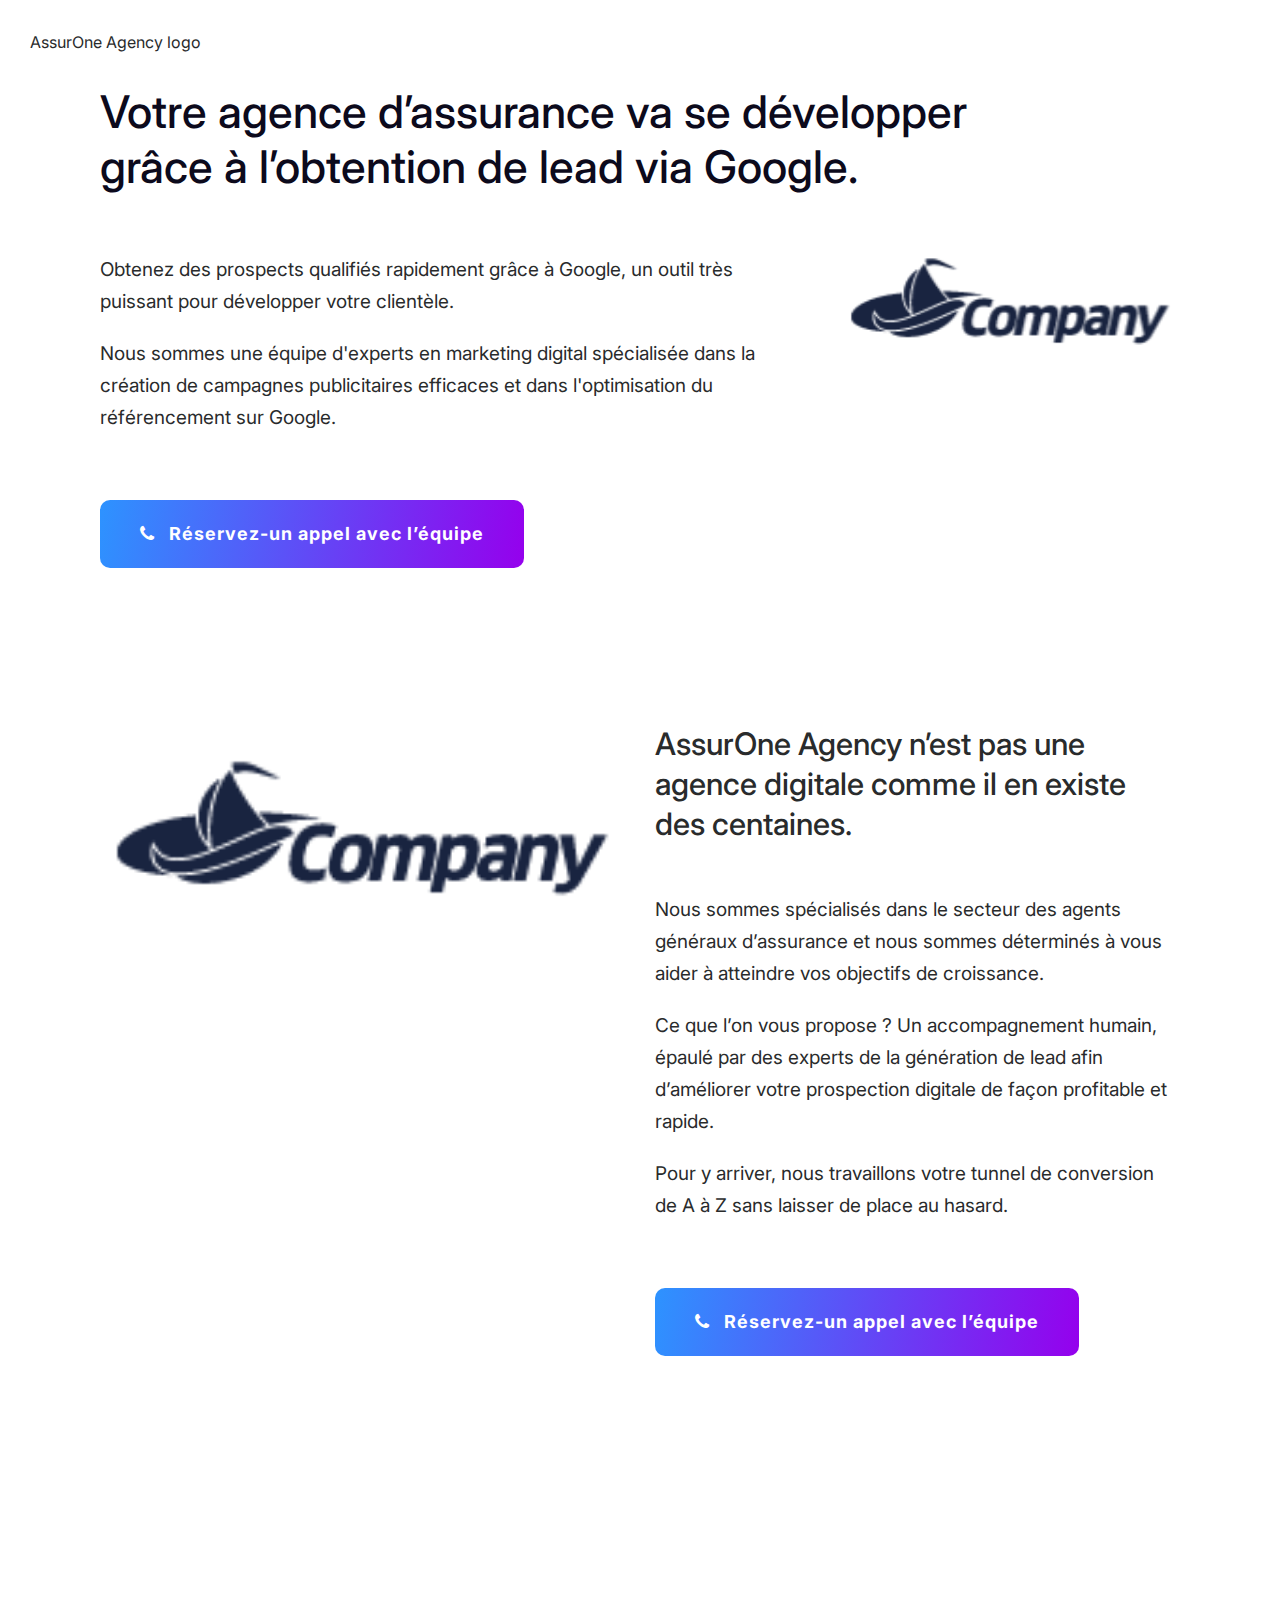
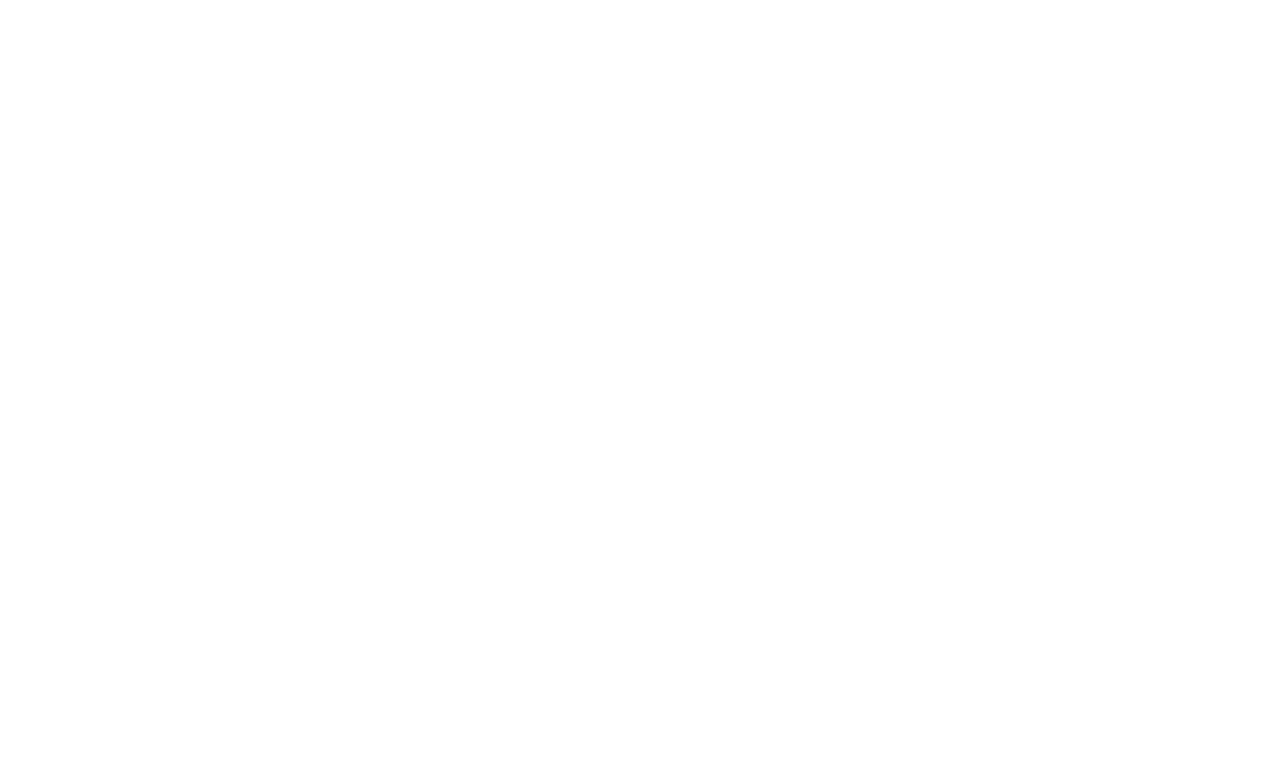
==== index.html @ 32d753d1 "first commit" ====
<!DOCTYPE html>
<html lang="zh-TW">
<head>
    <meta charset="UTF-8">
    <meta name="viewport" content="width=device-width, initial-scale=1, shrink-to-fit=no">
    <title>Bootstrap Template Atlas</title>
    <meta name="description" content="Free bootstrap template Atlas">
    <link rel="icon" href="img/favicon.png" sizes="32x32" type="image/png">
    <!-- custom.css -->
    <link rel="stylesheet" href="css/custom.css">
    <!-- bootstrap.min.css -->
    <link rel="stylesheet" href="css/bootstrap.min.css">
	<!-- font-awesome -->
    <link rel="stylesheet" href="font-awesome-4.7.0/css/font-awesome.min.css">
    
    <!-- AOS -->
    <link rel="stylesheet" href="css/aos.css">
    <link rel="preconnect" href="https://fonts.googleapis.com">
    <link rel="preconnect" href="https://fonts.gstatic.com" crossorigin>
    <link rel="preconnect" href="https://fonts.googleapis.com">
<link rel="preconnect" href="https://fonts.gstatic.com" crossorigin>
<link href="https://fonts.googleapis.com/css2?family=Inter:wght@100;200;300;400;500;600;700;800;900&family=Roboto:ital,wght@0,100;0,300;0,400;0,500;0,700;0,900;1,100;1,300;1,400;1,500;1,700;1,900&display=swap" rel="stylesheet">
    <link href="https://fonts.googleapis.com/css2?family=Roboto:ital,wght@0,100;0,300;0,400;0,500;0,700;0,900;1,100;1,300;1,400;1,500;1,700;1,900&display=swap" rel="stylesheet">
</head>

<body>
    <header>
        AssurOne Agency logo
    </header>
    <section class="container">
        <div class="row">
            <div class="col-12 col-lg-6 d-lg-none" data-aos="flip-left">
                <img class="logo" src="img/client-1.png" alt="logo">
            </div>
            <div class="row">
                <h2 class="col-12 col-lg-10" data-aos="fade-right">
                    Votre agence d’assurance va se développer grâce à l’obtention de lead via Google.
                </h2>
                <div class="col-12 col-lg-8" data-aos="fade-right">
                    <p>
                        Obtenez des prospects qualifiés rapidement grâce à Google, un outil très puissant pour développer votre clientèle.<br>
                    </p>
                    <p>
                        Nous sommes une équipe d'experts en marketing digital spécialisée dans la création de campagnes publicitaires efficaces et dans l'optimisation du référencement sur Google. 
                    </p>
                    <a href="#planning"><i class="fa fa-phone" aria-hidden="true"></i>  Réservez-un appel avec l’équipe</a>
                </div>
                <div class="col-12 col-lg-4 d-none d-lg-block" data-aos="flip-left">
                    <img class="logo" src="img/client-1.png" alt="logo">
                </div>
            </div>
        </div>
    </section>
    <section class="container" id="part-2">
        <div class="row">
            <div class="col-12 col-lg-6" data-aos="flip-right">
                <img class="logo" src="img/client-1.png" alt="logo">
            </div>
            <div class="col-12 col-lg-6" data-aos="fade-left">
                <h4>
                    AssurOne Agency n’est pas une agence digitale comme il en existe des centaines.
                </h4>
                <p>
                    Nous sommes spécialisés dans le secteur des agents généraux d’assurance et nous sommes déterminés à vous aider à atteindre vos objectifs de croissance.
                </p>
                <p>
                    Ce que l’on vous propose ? Un accompagnement humain, épaulé par des experts de la génération de lead afin d’améliorer votre prospection digitale de façon profitable et rapide. 
                </p>
                <p>
                    Pour y arriver, nous travaillons votre tunnel de conversion de A à Z sans laisser de place au hasard. 
                </p>
                <a href="#planning"><i class="fa fa-phone" aria-hidden="true"></i> Réservez-un appel avec l’équipe</a>
            </div>
        </div>
    </section>
    <section class="container" id="planning">
        <div class="row">
            <h4 data-aos="fade-right">
                Réservez un appel gratuitement aujourd'hui
            </h4>
            <div class="row">
                <div class="col-12 col-md-8 col-lg-5">
                    <iframe
                        width="100%"
                        height="600"
                        src="https://calendly.com/contact-assuroneagency/appel-decouverte?embed_domain=belugga.co&embed_type=Inline&hide_event_type_details=1&hide_gdpr_banner=1">
                    </iframe> 
                </div>
                <div class="col-12 col-md-8 col-lg-6 offset-lg-1 call-text" data-aos="fade-left">
                    <p class="call-reserve"><strong>Réservez un appel avec un membre de l'équipe</strong></p>
                    <b class="call-demo" style="color: #1993ff;">Session démo de 30 min gratuite</b>
                    <p>
                        À la fin de cet appel, vous aurez une compréhension claire des prochaines étapes que vous pouvez suivre pour que votre agence commence à générer des résultats cohérents et fiables en ligne avec les tunnels de ventes et la publicité sur Google.
                    </p>
                    <p>
                        Trouvez une demi-heure sur le calendrier pour planifier votre appel aujourd'hui, nous avons hâte d'échanger avec vous !
                    </p>
                </div>
            </div>
        </div>
    </section>
    <!-- AOS -->
    <script src="js/aos.js"></script>
    <script type="text/javascript" src="https://assets.calendly.com/assets/external/widget.js"></script>
    <script>
      AOS.init({
      });
    </script>
    <script>
    
    </script>
</body>

</html>
---- css/custom.css ----
body {
    font-family: 'Inter', 'Roboto', sans-serif!important;
}

section {
    margin-bottom: 150px;
}

.row {
    margin-right: 0!important;
    margin-left: 0!important;
}

.container h4 {
    line-height: 40px;
    font-weight: 500;
    letter-spacing: 0px;
    font-size: 31px;
    margin-bottom: 50px;
}

.container h2 {
    font-size: 45px;
    line-height: 55px;
    font-weight: 500;
    letter-spacing: 0px;
    color: #0c0a1c;
    margin-bottom: 40px;
}

.container p {
    font-size: 21px;
    line-height: 32px;
}
.container a i {
    margin-right: 0.5em;
}
.container a {
    margin-top: 50px;
    border-style: none;
    background-image: linear-gradient(100deg,#2D93FF 0%,#9500ED 100%);
    display: inline-block;
    position: relative;
    font-size: 18px;
    line-height: 18px;
    font-weight: 400;
    letter-spacing: 1px;
    padding: 25px 40px;
    border-width: 2px;
    border-radius: 10px;
    color: white;
    font-weight: 700;
    overflow: hidden;
    text-decoration: none!important;
    cursor: pointer;
    transition: color .1s ease-in-out,background-color .1s ease-in-out,border-color .1s ease-in-out;
}

img {
    width: 100%;
    height: auto;
}

header {
    padding: 30px;
}

iframe {
    border: none;
}

.call-text {
    margin-top: 60px;
}

.call-reserve {
    margin: 0;
    padding: 0;
    border: 0;
    font-size: 100%;
    font: inherit;
    vertical-align: baseline;
    font-size: 19px;
    margin-bottom: 5px;
}

p:not(.call-reserve) {
    font-size: 19px;
}

p:not(.call-reserve) {
    margin-top: 20px;
}

.call-demo {
    font-size: 22px;
}
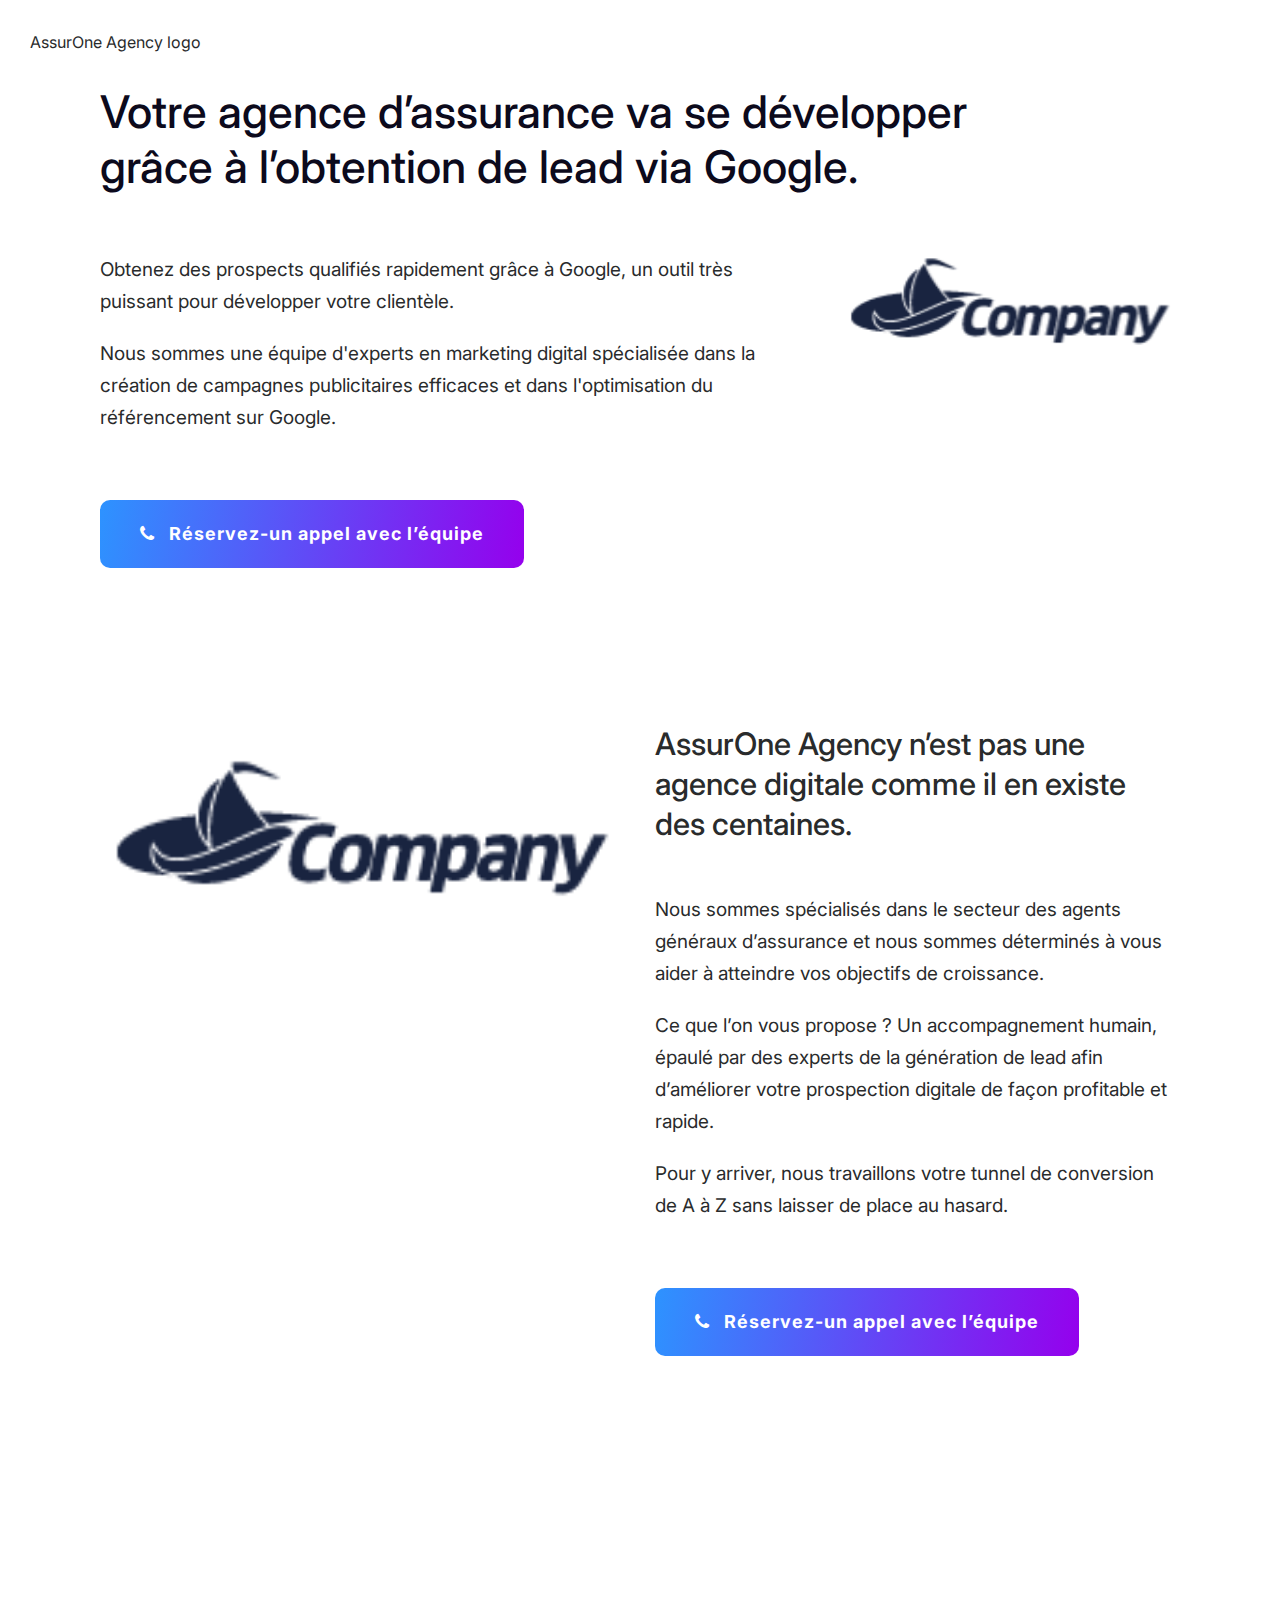
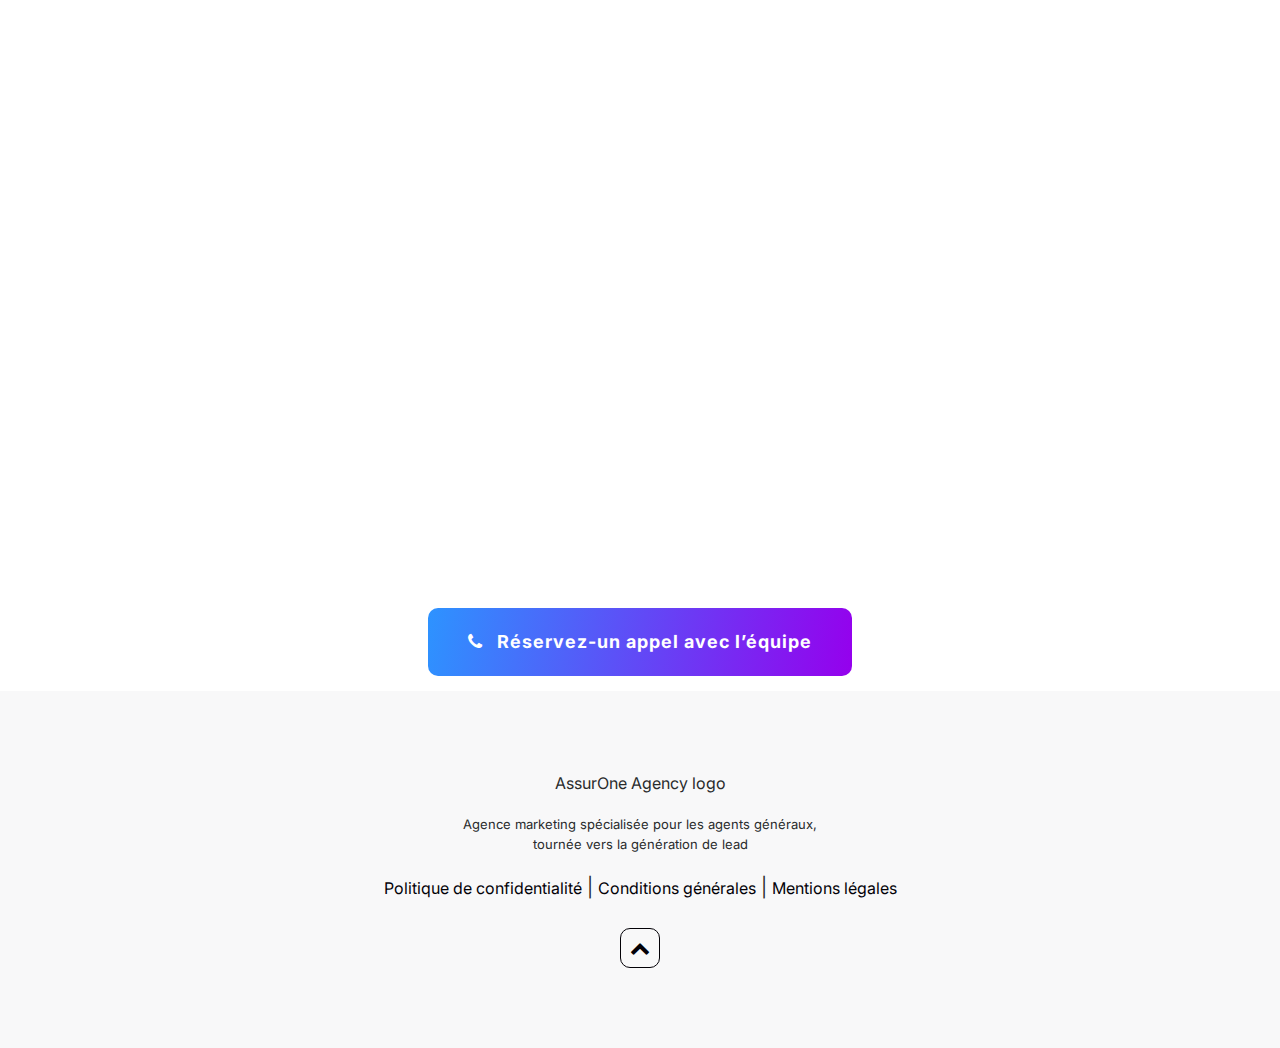
==== commit cb34d177: "depalcement bouton" ====
--- a/index.html
+++ b/index.html
@@ -24,7 +24,7 @@
 </head>
 
 <body>
-    <header>
+    <header id="header">
         AssurOne Agency logo
     </header>
     <section class="container">
@@ -43,7 +43,7 @@
                     <p>
                         Nous sommes une équipe d'experts en marketing digital spécialisée dans la création de campagnes publicitaires efficaces et dans l'optimisation du référencement sur Google. 
                     </p>
-                    <a href="#planning"><i class="fa fa-phone" aria-hidden="true"></i>  Réservez-un appel avec l’équipe</a>
+                    <a href="#planning" class="btn-planning"><i class="fa fa-phone" aria-hidden="true"></i>  Réservez-un appel avec l’équipe</a>
                 </div>
                 <div class="col-12 col-lg-4 d-none d-lg-block" data-aos="flip-left">
                     <img class="logo" src="img/client-1.png" alt="logo">
@@ -51,7 +51,7 @@
             </div>
         </div>
     </section>
-    <section class="container" id="part-2">
+    <section class="container">
         <div class="row">
             <div class="col-12 col-lg-6" data-aos="flip-right">
                 <img class="logo" src="img/client-1.png" alt="logo">
@@ -69,7 +69,7 @@
                 <p>
                     Pour y arriver, nous travaillons votre tunnel de conversion de A à Z sans laisser de place au hasard. 
                 </p>
-                <a href="#planning"><i class="fa fa-phone" aria-hidden="true"></i> Réservez-un appel avec l’équipe</a>
+                <a href="#planning" class="btn-planning"><i class="fa fa-phone" aria-hidden="true"></i> Réservez-un appel avec l’équipe</a>
             </div>
         </div>
     </section>
@@ -97,8 +97,19 @@
                     </p>
                 </div>
             </div>
+            <a href="#planning" class="btn-planning m-auto"><i class="fa fa-phone" aria-hidden="true"></i> Réservez-un appel avec l’équipe</a>
         </div>
     </section>
+    <footer>
+        <div class="col-12">AssurOne Agency logo</div>
+        <p class="details">Agence marketing spécialisée pour les agents généraux,<br>tournée vers la génération de lead</p>
+        <p class="confidentialite">
+            <a href="#">Politique de confidentialité</a> | 
+            <a href="#">Conditions générales</a> |
+            <a href="#">Mentions légales</a>
+        </p>
+        <a href="#header" class="start-icon"><i class="fa fa-chevron-up" aria-hidden="true"></i></a>
+    </footer>
     <!-- AOS -->
     <script src="js/aos.js"></script>
     <script type="text/javascript" src="https://assets.calendly.com/assets/external/widget.js"></script>
@@ -106,9 +117,6 @@
       AOS.init({
       });
     </script>
-    <script>
-    
-    </script>
 </body>
 
 </html>--- a/css/custom.css
+++ b/css/custom.css
@@ -32,10 +32,10 @@
     font-size: 21px;
     line-height: 32px;
 }
-.container a i {
+.btn-planning i {
     margin-right: 0.5em;
 }
-.container a {
+.btn-planning {
     margin-top: 50px;
     border-style: none;
     background-image: linear-gradient(100deg,#2D93FF 0%,#9500ED 100%);
@@ -94,4 +94,36 @@
 
 .call-demo {
     font-size: 22px;
+}
+
+footer {
+    padding: 80px!important;
+    background-color: rgba(39,43,75,0.03)!important;
+    text-align: center!important;
+}
+
+footer .details {
+    font-size: 13px;
+}
+
+footer p.confidentialite a {
+    color: #030107;
+    font-size: 16px;
+}
+
+.start-icon {
+    width: 40px;
+    height: 40px;
+    display: flex;
+    justify-content: center;
+    align-items: center;
+    font-size: 20px;
+    color: #030107;
+    border: 1px solid #030107;
+    border-radius: 10px;
+    margin: 25px auto 0;
+}
+
+#planning {
+    margin-bottom: 15px!important;
 }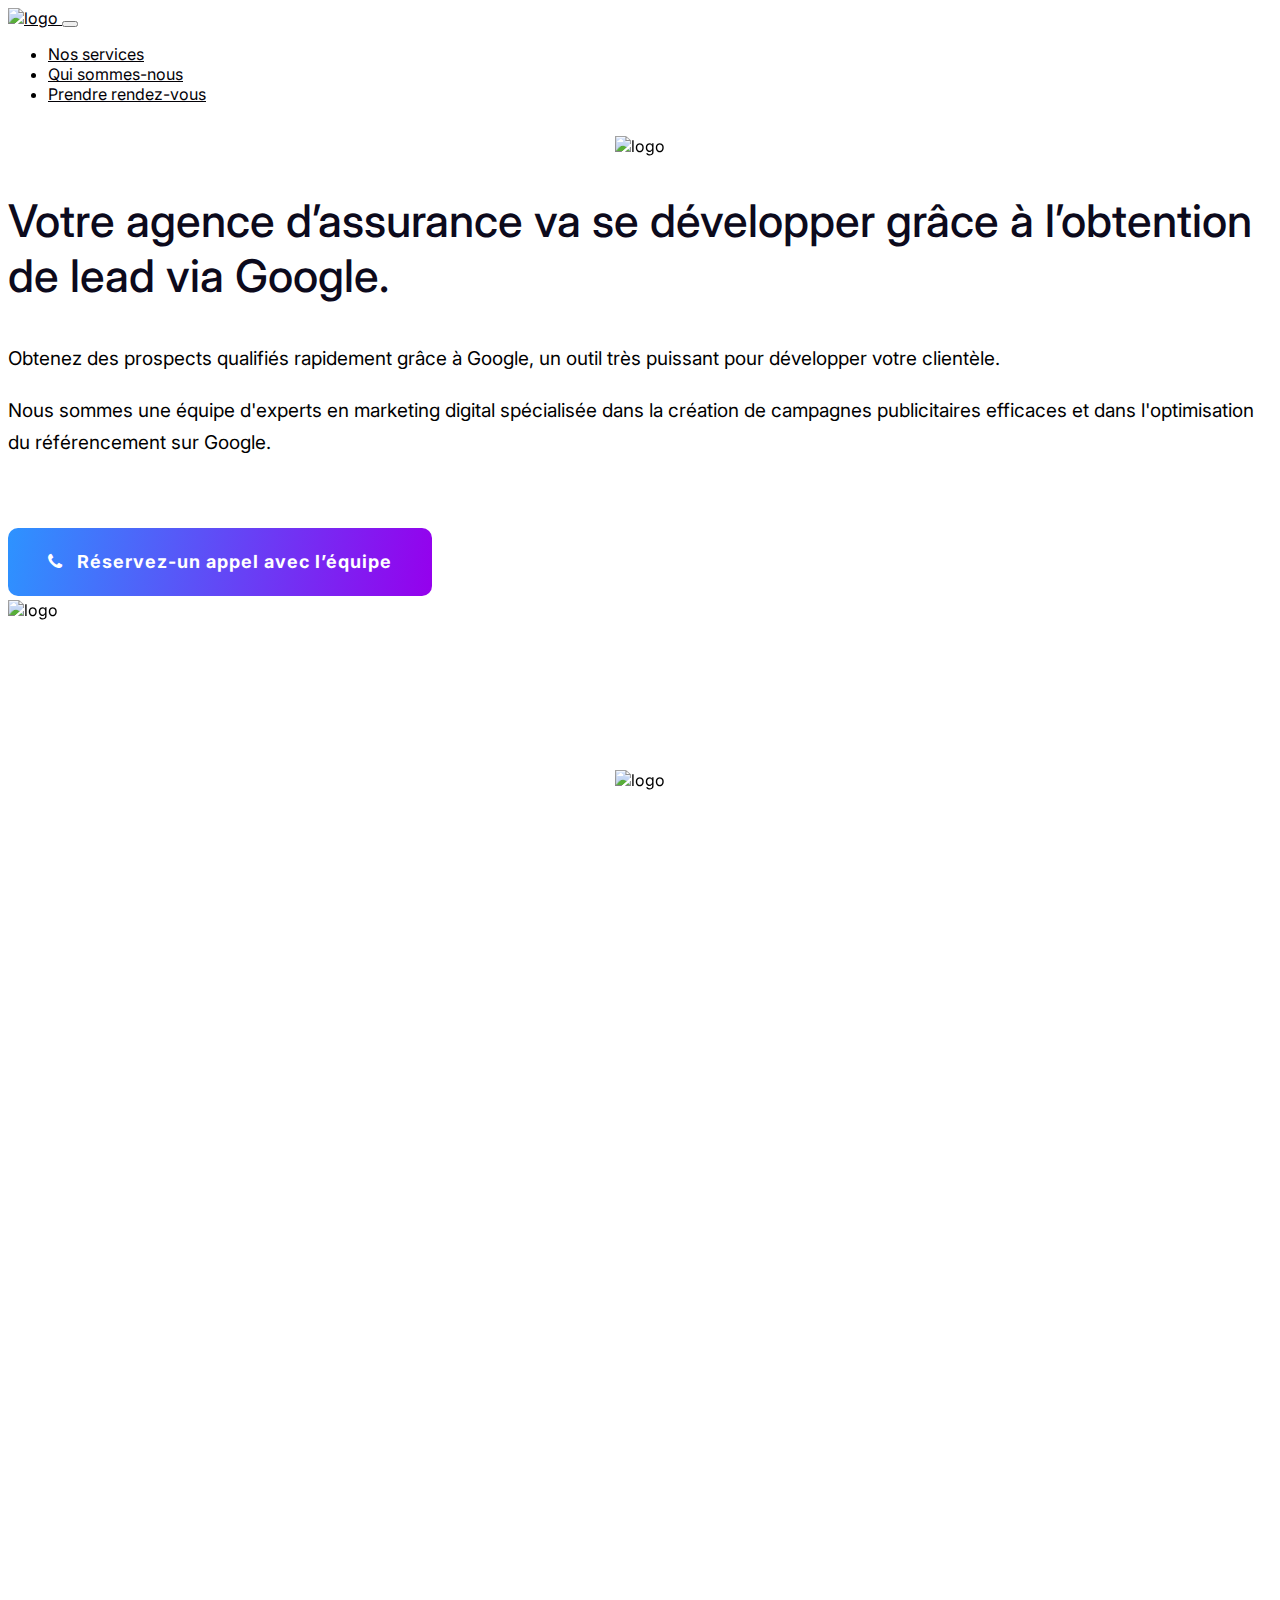
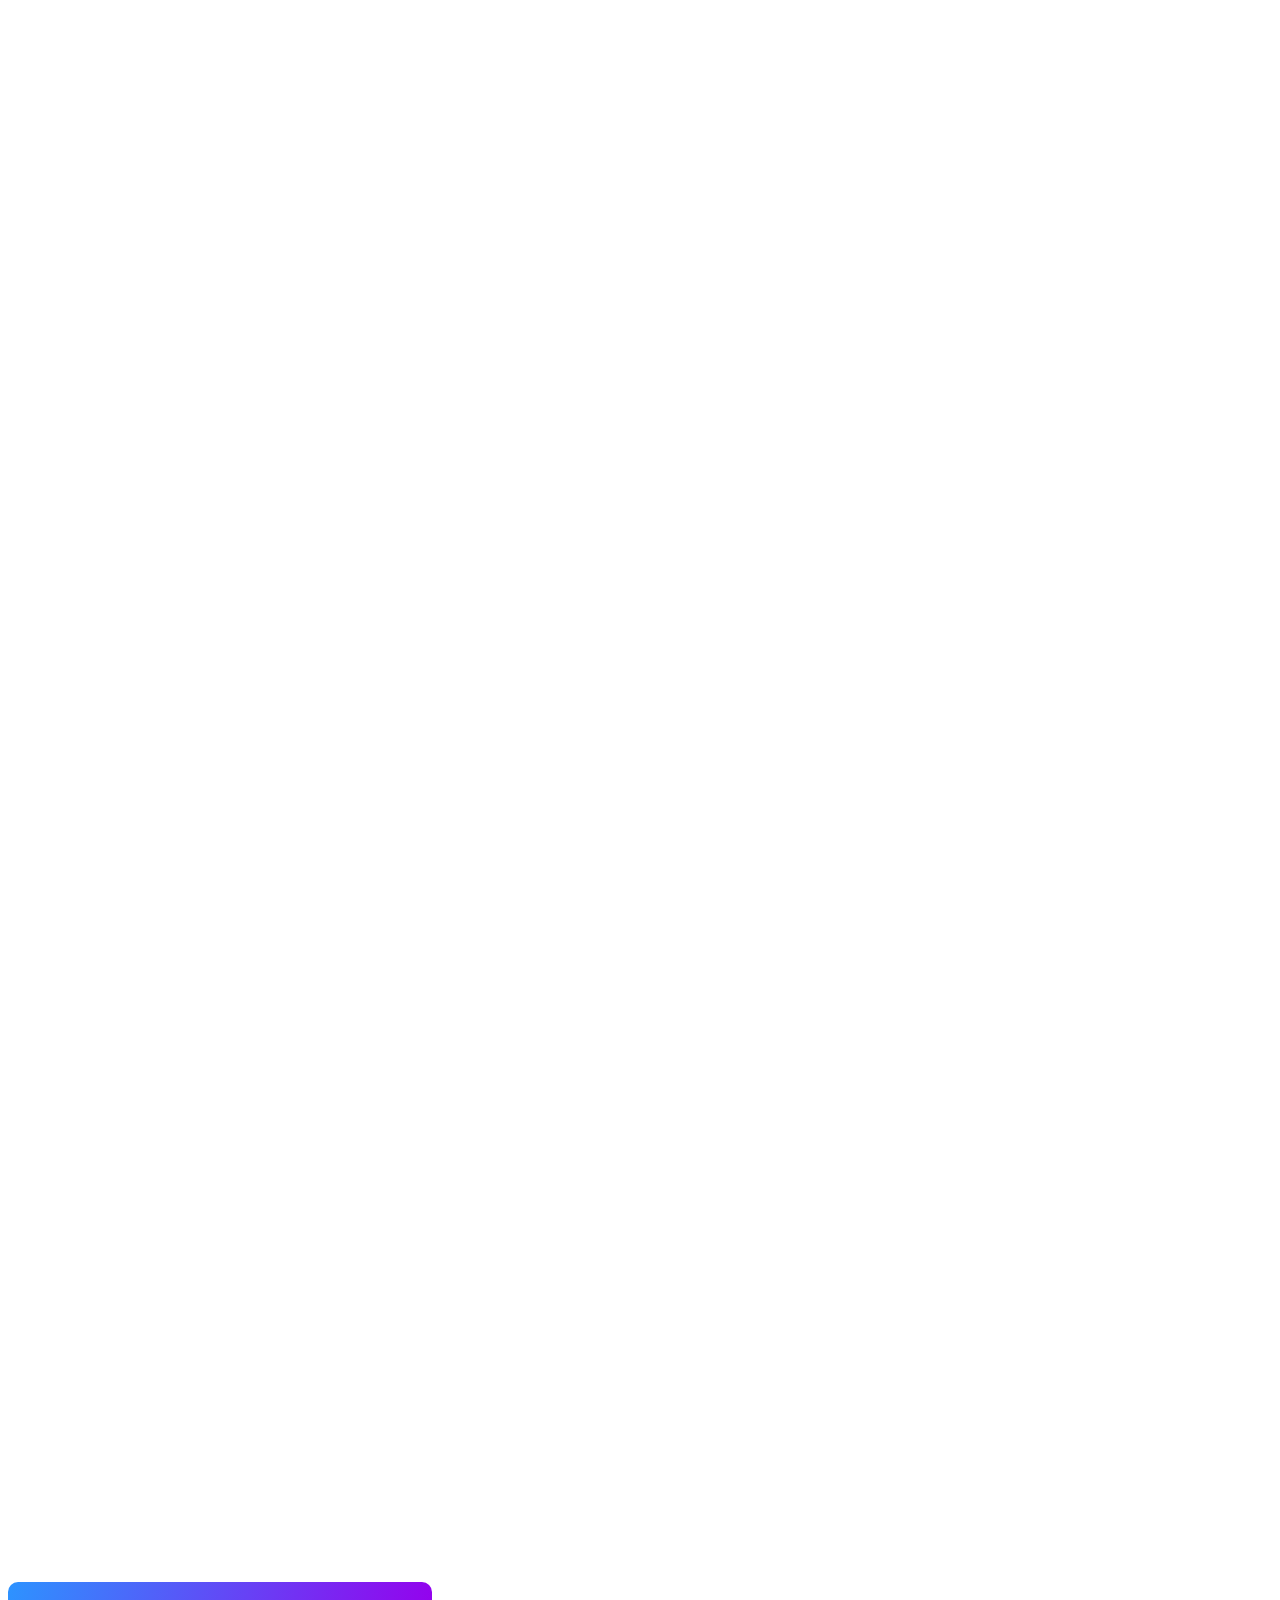
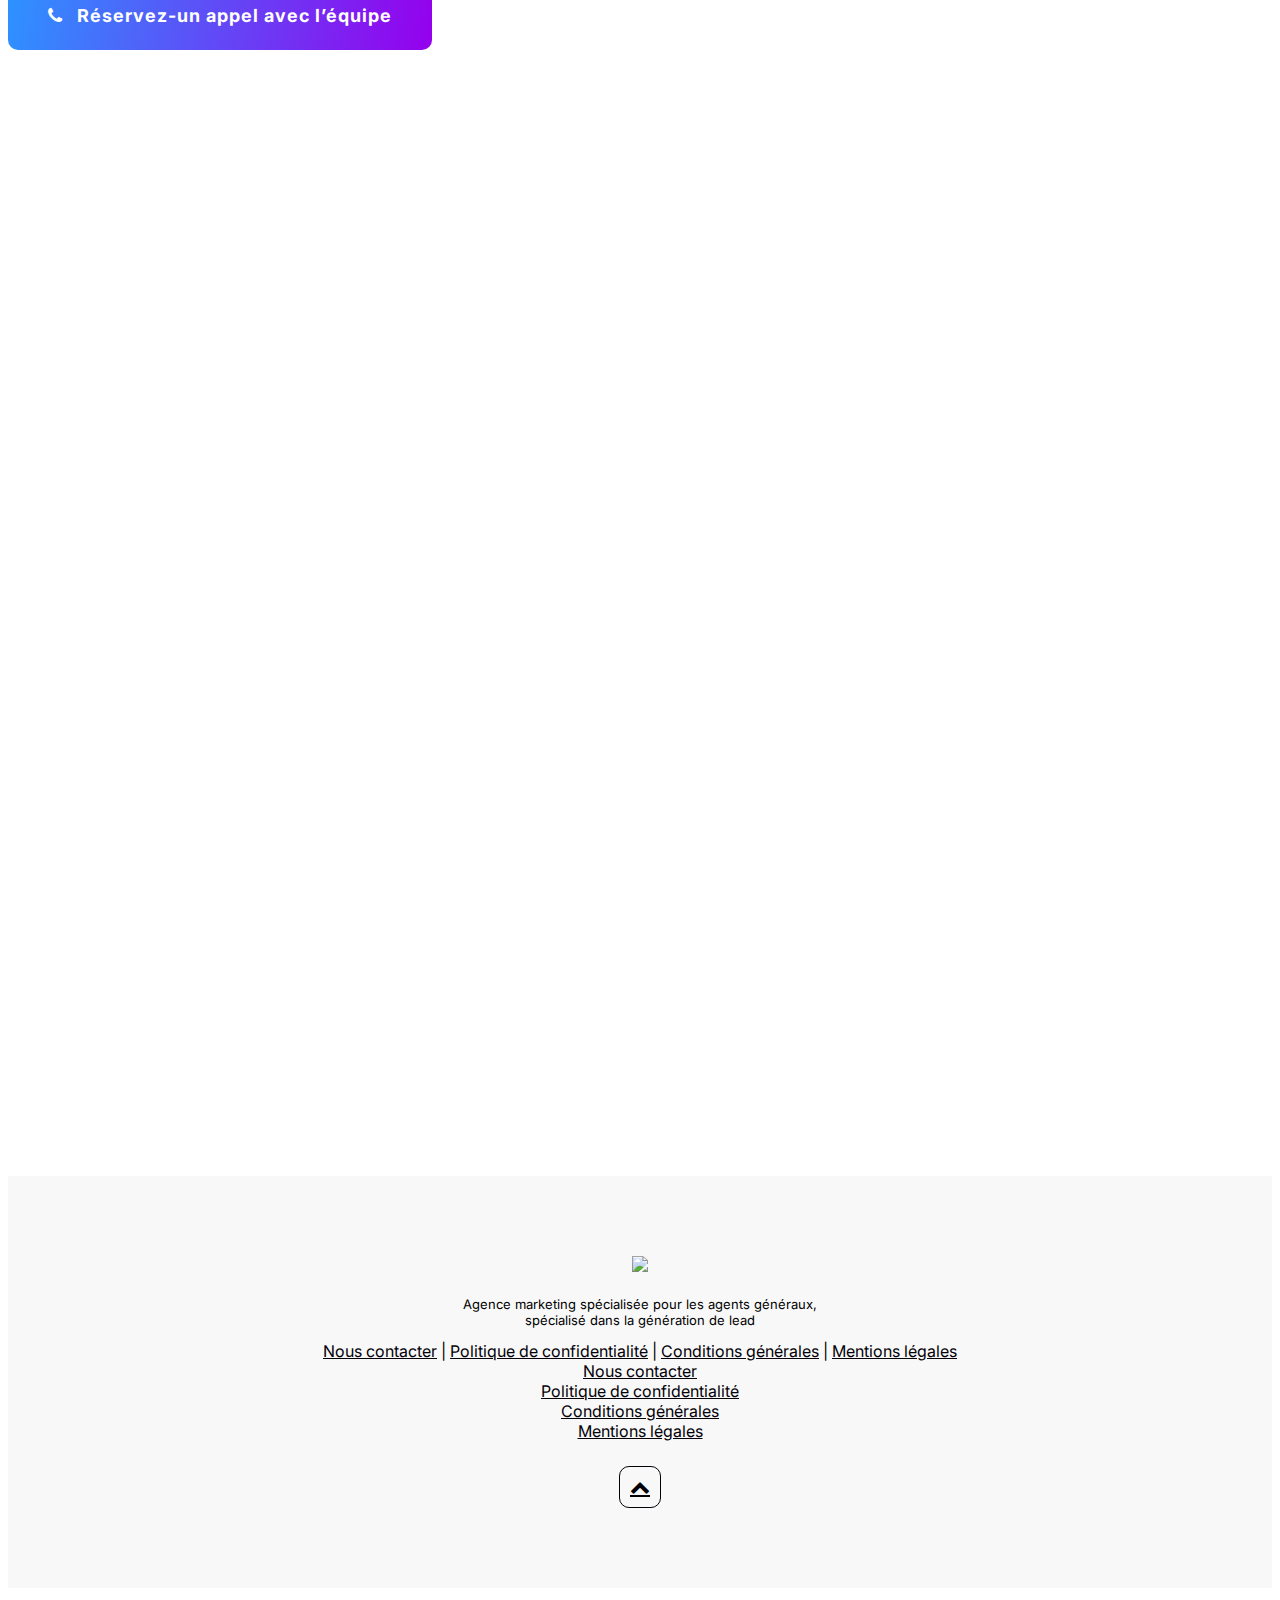
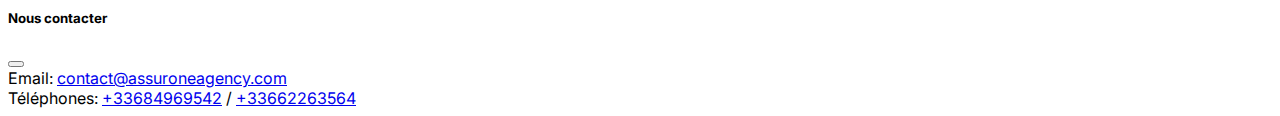
==== commit 18857194: "corrections diverses" ====
--- a/index.html
+++ b/index.html
@@ -1,36 +1,59 @@
 <!DOCTYPE html>
-<html lang="zh-TW">
+<html lang="fr">
+
 <head>
     <meta charset="UTF-8">
     <meta name="viewport" content="width=device-width, initial-scale=1, shrink-to-fit=no">
-    <title>Bootstrap Template Atlas</title>
-    <meta name="description" content="Free bootstrap template Atlas">
+    <title>AssurOne Agency</title>
     <link rel="icon" href="img/favicon.png" sizes="32x32" type="image/png">
     <!-- custom.css -->
     <link rel="stylesheet" href="css/custom.css">
+    <link rel="stylesheet" href="css/others.css">
     <!-- bootstrap.min.css -->
-    <link rel="stylesheet" href="css/bootstrap.min.css">
-	<!-- font-awesome -->
+    <link href="https://cdn.jsdelivr.net/npm/bootstrap@5.0.2/dist/css/bootstrap.min.css" rel="stylesheet" integrity="sha384-EVSTQN3/azprG1Anm3QDgpJLIm9Nao0Yz1ztcQTwFspd3yD65VohhpuuCOmLASjC" crossorigin="anonymous">
+    <!-- font-awesome -->
     <link rel="stylesheet" href="font-awesome-4.7.0/css/font-awesome.min.css">
-    
+
     <!-- AOS -->
     <link rel="stylesheet" href="css/aos.css">
     <link rel="preconnect" href="https://fonts.googleapis.com">
     <link rel="preconnect" href="https://fonts.gstatic.com" crossorigin>
     <link rel="preconnect" href="https://fonts.googleapis.com">
-<link rel="preconnect" href="https://fonts.gstatic.com" crossorigin>
-<link href="https://fonts.googleapis.com/css2?family=Inter:wght@100;200;300;400;500;600;700;800;900&family=Roboto:ital,wght@0,100;0,300;0,400;0,500;0,700;0,900;1,100;1,300;1,400;1,500;1,700;1,900&display=swap" rel="stylesheet">
-    <link href="https://fonts.googleapis.com/css2?family=Roboto:ital,wght@0,100;0,300;0,400;0,500;0,700;0,900;1,100;1,300;1,400;1,500;1,700;1,900&display=swap" rel="stylesheet">
+    <link rel="preconnect" href="https://fonts.gstatic.com" crossorigin>
+    <link
+        href="https://fonts.googleapis.com/css2?family=Inter:wght@100;200;300;400;500;600;700;800;900&family=Roboto:ital,wght@0,100;0,300;0,400;0,500;0,700;0,900;1,100;1,300;1,400;1,500;1,700;1,900&display=swap"
+        rel="stylesheet">
+    <link
+        href="https://fonts.googleapis.com/css2?family=Roboto:ital,wght@0,100;0,300;0,400;0,500;0,700;0,900;1,100;1,300;1,400;1,500;1,700;1,900&display=swap"
+        rel="stylesheet">
 </head>
 
-<body>
-    <header id="header">
-        AssurOne Agency logo
-    </header>
-    <section class="container">
-        <div class="row">
-            <div class="col-12 col-lg-6 d-lg-none" data-aos="flip-left">
-                <img class="logo" src="img/client-1.png" alt="logo">
+<body style="background-image: url(img/background.webp)!important;">
+    <nav class="navbar navbar-expand-lg py-3">
+        <div class="container-fluid">
+            <a href="#" class="navbar-brand" style="flex-grow: 10;">
+                <!-- Logo Image -->
+                <img class="logo" src="img/Black logo - no background.png" alt="logo">
+                <!-- Logo Text -->
+            </a>
+
+            <button type="button" data-toggle="collapse" data-target="#navbarSupportedContent"
+                aria-controls="navbarSupportedContent" aria-expanded="false" aria-label="Toggle navigation"
+                class="navbar-toggler"><span class="navbar-toggler-icon"></span></button>
+
+            <div id="navbarSupportedContent" class="collapse navbar-collapse">
+                <ul class="navbar-nav ml-auto">
+                    <li class="nav-item"><a href="#services" class="nav-link">Nos services</a></li>
+                    <li class="nav-item"><a href="#nous" class="nav-link">Qui sommes-nous</a></li>
+                    <li class="nav-item"><a href="#planning" class="nav-link">Prendre rendez-vous</a></li>
+                </ul>
+            </div>
+        </div>
+    </nav>
+    <section class="container" id="services-google">
+        <div class="row">
+            <div class="col-12 col-lg-6 d-lg-none img-deco" data-aos="flip-left">
+                <img class="logo" src="img/Google Ads Logo.png" alt="logo">
             </div>
             <div class="row">
                 <h2 class="col-12 col-lg-10" data-aos="fade-right">
@@ -38,38 +61,195 @@
                 </h2>
                 <div class="col-12 col-lg-8" data-aos="fade-right">
                     <p>
-                        Obtenez des prospects qualifiés rapidement grâce à Google, un outil très puissant pour développer votre clientèle.<br>
-                    </p>
-                    <p>
-                        Nous sommes une équipe d'experts en marketing digital spécialisée dans la création de campagnes publicitaires efficaces et dans l'optimisation du référencement sur Google. 
-                    </p>
-                    <a href="#planning" class="btn-planning"><i class="fa fa-phone" aria-hidden="true"></i>  Réservez-un appel avec l’équipe</a>
+                        Obtenez des prospects qualifiés rapidement grâce à Google, un outil très puissant pour
+                        développer votre clientèle.<br>
+                    </p>
+                    <p>
+                        Nous sommes une équipe d'experts en marketing digital spécialisée dans la création de campagnes
+                        publicitaires efficaces et dans l'optimisation du référencement sur Google.
+                    </p>
+                    <a href="#planning" class="btn-planning"><i class="fa fa-phone" aria-hidden="true"></i> Réservez-un
+                        appel avec l’équipe</a>
                 </div>
                 <div class="col-12 col-lg-4 d-none d-lg-block" data-aos="flip-left">
-                    <img class="logo" src="img/client-1.png" alt="logo">
-                </div>
-            </div>
-        </div>
-    </section>
-    <section class="container">
-        <div class="row">
-            <div class="col-12 col-lg-6" data-aos="flip-right">
-                <img class="logo" src="img/client-1.png" alt="logo">
+                    <img class="logo" src="img/Google Ads Logo.png" alt="logo">
+                </div>
+            </div>
+        </div>
+    </section>
+    <section class="container" id="description">
+        <div class="row">
+            <div class="col-12 col-lg-6 img-deco" data-aos="flip-right">
+                <img class="logo" src="img/Photo SEO.png" alt="logo">
             </div>
             <div class="col-12 col-lg-6" data-aos="fade-left">
-                <h4>
+                <h2>
                     AssurOne Agency n’est pas une agence digitale comme il en existe des centaines.
-                </h4>
-                <p>
-                    Nous sommes spécialisés dans le secteur des agents généraux d’assurance et nous sommes déterminés à vous aider à atteindre vos objectifs de croissance.
-                </p>
-                <p>
-                    Ce que l’on vous propose ? Un accompagnement humain, épaulé par des experts de la génération de lead afin d’améliorer votre prospection digitale de façon profitable et rapide. 
-                </p>
-                <p>
-                    Pour y arriver, nous travaillons votre tunnel de conversion de A à Z sans laisser de place au hasard. 
-                </p>
-                <a href="#planning" class="btn-planning"><i class="fa fa-phone" aria-hidden="true"></i> Réservez-un appel avec l’équipe</a>
+                    </h4>
+                    <p>
+                        Nous sommes spécialisés dans le secteur des agents généraux d’assurance et nous sommes
+                        déterminés à vous aider à atteindre vos objectifs de croissance.
+                    </p>
+                    <p>
+                        Ce que l’on vous propose ? Un accompagnement humain, épaulé par des experts de la génération de
+                        lead afin d’améliorer votre prospection digitale de façon profitable et rapide.
+                    </p>
+                    <p>
+                        Pour y arriver, nous travaillons votre tunnel de conversion de A à Z sans laisser de place au
+                        hasard.
+                    </p>
+                    <a href="#planning" class="btn-planning"><i class="fa fa-phone" aria-hidden="true"></i> Réservez-un
+                        appel avec l’équipe</a>
+            </div>
+        </div>
+    </section>
+    <section class="container" id="services">
+        <div class="row">
+            <h4 data-aos="fade-right">
+                Notre services pour vous aider à obtenir des prospects
+            </h4>
+        </div>
+        <div class="row service-list">
+            <div class="col-12 col-md-6" data-aos="flip-left">
+                <div class="row">
+                    <div class="col-12">
+                        <img src="img/Pictogramme Stratégie.png"
+                            alt="Photo illustrant les stratégies de marketing numérique personnalisées">
+                    </div>
+                    <div class="col-12">
+                        <h5>Stratégies de marketing numérique personnalisées</h5>
+                        <p>
+                            Nous développons des stratégies de marketing numérique entièrement axées sur Google Ads pour
+                            répondre aux besoins spécifiques de chaque agent général.
+                            Nos stratégies sont conçues pour optimiser votre présence sur le réseau Google, en
+                            exploitant pleinement les opportunités offertes par la publicité en ligne sur cette
+                            plateforme.
+                            En analysant votre marché cible, vos objectifs commerciaux et votre budget, nous créons des
+                            stratégies personnalisées pour maximiser votre retour sur investissement avec Google Ads.
+                        </p>
+                    </div>
+                </div>
+            </div>
+            <div class="col-12 col-md-6" data-aos="flip-left">
+                <div class="row">
+                    <div class="col-12">
+                        <img src="img/Pictogramme Publicité.png"
+                            alt="Photo iilustrant les campagnes publicitaires ciblées sur Google Ads">
+                    </div>
+                    <div class="col-12">
+                        <h5>Campagnes publicitaires ciblées sur Google Ads</h5>
+                        <p>
+                            Nous gérons vos campagnes publicitaires sur Google Ads en utilisant les fonctionnalités
+                            avancées de la plateforme pour cibler les prospects les plus pertinents.
+                            Nous optimisons vos annonces en utilisant des mots clés précis, des options de ciblage
+                            démographique, géographique et comportemental, ainsi que des extensions d'annonces
+                            pertinentes.
+                            Notre objectif est de maximiser la visibilité de votre agence auprès des utilisateurs de
+                            Google qui sont activement à la recherche de services d'assurance, afin de générer un flux
+                            constant de leads qualifiés.
+                        </p>
+                    </div>
+                </div>
+            </div>
+            <div class="col-12 col-md-6" data-aos="flip-left">
+                <div class="row">
+                    <div class="col-12">
+                        <img src="img/Pictogramme Optimisation.png"
+                            alt="Photo illustrant l'optimisation continue des campagnes">
+                    </div>
+                    <div class="col-12">
+                        <h5>Optimisation continue des campagnes</h5>
+                        <p>
+                            Nous surveillons en permanence les performances de vos campagnes sur Google Ads et apportons
+                            des ajustements réguliers pour améliorer les résultats.
+                            En analysant les données et les métriques clés, nous identifions les opportunités
+                            d'optimisation, ajustons les enchères, améliorons les annonces et optimisons les pages de
+                            destination pour augmenter le taux de conversion.
+                            Notre approche basée sur les données nous permet d'optimiser en permanence vos campagnes
+                            afin d'obtenir des résultats optimaux et de maximiser le retour sur investissement.
+                        </p>
+                    </div>
+                </div>
+            </div>
+            <div class="col-12 col-md-6" data-aos="flip-left">
+                <div class="row">
+                    <div class="col-12">
+                        <img src="img/Pictogramme Rapport.png"
+                            alt="Photo illustrant les rapports détaillés et suivi des performances">
+                    </div>
+                    <div class="col-12">
+                        <h5>Rapports détaillés et suivi des performances</h5>
+                        <p>
+                            Nous fournissons des rapports réguliers et détaillés sur les performances de vos campagnes
+                            Google Ads, en mettant en évidence les métriques clés telles que les impressions, les clics,
+                            les conversions et le coût par lead.
+                            Ces rapports vous permettent de suivre l'efficacité de nos services, de prendre des
+                            décisions informées et d'ajuster votre stratégie marketing en conséquence.
+                            Nous sommes également disponibles pour discuter des résultats, répondre à vos questions et
+                            vous conseiller sur les prochaines étapes pour optimiser davantage vos campagnes.
+                        </p>
+                    </div>
+                </div>
+            </div>
+        </div>
+    </section>
+    <section class="container" id="nous">
+        <div class="row">
+            <h4 data-aos="fade-right">
+                Qui sommes-nous ?
+            </h4>
+        </div>
+        <div class="row">
+            <div class="col-12 col-sm-5 profile" data-aos="flip-left">
+                <div class="row">
+                    <div class="col-12">
+                        <img src="img/PP Mattias.jpg" alt="Photo de l'associé cofondateur">
+                    </div>
+                    <div class="col-12">
+                        <h4>Mattias Gauthier</h5>
+                            <h5>Associé fondateur</h5>
+                            <p>Je suis un étudiant ambitieux, passionné par le marketing digital et convaincu de son
+                                impact qu'il peut avoir sur votre agence. Mon parcours académique m'a permis de
+                                développer des compétences analytiques ainsi qu'une approche créative pour résoudre les
+                                défis digitaux. J'ai hâte de mettre en pratique ces connaissances pour vous aider à
+                                atteindre leurs objectifs et à vous permettre de développer votre business.</p>
+                    </div>
+                </div>
+            </div>
+            <div class="col-12 col-sm-5 profile" data-aos="flip-left">
+                <div class="row">
+                    <div class="col-12">
+                        <img src="img/PP Nans.jpg" alt="Photo de l'associé cofondateur">
+                    </div>
+                    <div class="col-12">
+                        <h4>Nans Vielfaure</h4>
+                        <h5>Associé fondateur</h5>
+                        <p>Je suis également un étudiant passionné par le marketing digital et animé par une curiosité
+                            insatiable pour les nouvelles technologies et les tendances émergentes. Mon parcours à
+                            l'ESSCA m'a permis de développer une solide compréhension des stratégies digitales, de la
+                            gestion de projet et de la créativité. Je suis déterminé à utiliser mes compétences et ma
+                            vision pour vous aider à prospérer dans un paysage numérique en constante évolution.</p>
+                    </div>
+                </div>
+            </div>
+            <div class="col-12 profile" data-aos="flip-left">
+                <div class="row">
+                    <div class="col-12">
+                        <img src="img/Pictogramme Relations.png" alt="Recapitulatif des associés">
+                    </div>
+                    <div class="col-12 col-md-8 m-auto">
+                        <p>
+                            Nous sommes une équipe dynamique de deux étudiants passionnés de l'ESSCA, unis par notre intérêt commun pour le marketing digital. Guidés par notre motivation à apprendre, à nous développer et à apporter une réelle valeur ajoutée aux agents généraux avec qui nous collaborons, nous souhaitons vous apporter un accompagnement humain, épaulé par des experts de la génération de lead afin d’améliorer votre prospection digitale de façon profitable et rapide.
+                        </p>
+                    </div>
+                </div>
+            </div>
+            <div class="col-12">
+                <div class="row">
+                    <div class="col-12 text-center">
+                        <a href="#planning" class="btn-planning"><i class="fa fa-phone" aria-hidden="true"></i> Réservez-un appel avec l’équipe</a>
+                    </div>
+                </div>
             </div>
         </div>
     </section>
@@ -80,43 +260,81 @@
             </h4>
             <div class="row">
                 <div class="col-12 col-md-8 col-lg-5">
-                    <iframe
-                        width="100%"
-                        height="600"
+                    <iframe width="100%" height="600"
                         src="https://calendly.com/contact-assuroneagency/appel-decouverte?embed_domain=belugga.co&embed_type=Inline&hide_event_type_details=1&hide_gdpr_banner=1">
-                    </iframe> 
+                    </iframe>
                 </div>
                 <div class="col-12 col-md-8 col-lg-6 offset-lg-1 call-text" data-aos="fade-left">
                     <p class="call-reserve"><strong>Réservez un appel avec un membre de l'équipe</strong></p>
                     <b class="call-demo" style="color: #1993ff;">Session démo de 30 min gratuite</b>
                     <p>
-                        À la fin de cet appel, vous aurez une compréhension claire des prochaines étapes que vous pouvez suivre pour que votre agence commence à générer des résultats cohérents et fiables en ligne avec les tunnels de ventes et la publicité sur Google.
-                    </p>
-                    <p>
-                        Trouvez une demi-heure sur le calendrier pour planifier votre appel aujourd'hui, nous avons hâte d'échanger avec vous !
-                    </p>
-                </div>
-            </div>
-            <a href="#planning" class="btn-planning m-auto"><i class="fa fa-phone" aria-hidden="true"></i> Réservez-un appel avec l’équipe</a>
+                        À la fin de cet appel, vous aurez une compréhension claire des prochaines étapes que vous pouvez
+                        suivre pour que votre agence commence à générer des résultats cohérents et fiables en ligne avec
+                        les tunnels de ventes et la publicité sur Google.
+                    </p>
+                    <p>
+                        Trouvez une demi-heure sur le calendrier pour planifier votre appel aujourd'hui, nous avons hâte
+                        d'échanger avec vous !
+                    </p>
+                </div>
+            </div>
         </div>
     </section>
     <footer>
-        <div class="col-12">AssurOne Agency logo</div>
-        <p class="details">Agence marketing spécialisée pour les agents généraux,<br>tournée vers la génération de lead</p>
-        <p class="confidentialite">
-            <a href="#">Politique de confidentialité</a> | 
-            <a href="#">Conditions générales</a> |
-            <a href="#">Mentions légales</a>
-        </p>
-        <a href="#header" class="start-icon"><i class="fa fa-chevron-up" aria-hidden="true"></i></a>
+        <div class="col-12"><img src="img/Black logo - no background.png"></div>
+        <div class="col-12">
+            <p class="details">Agence marketing spécialisée pour les agents généraux,<br>spécialisé dans la génération de lead</p>
+        </div>
+        <div class="col-12">
+            <div class="row confidentialite">
+                <div class="col-12 d-none d-md-block">
+                    <a data-bs-toggle="modal" data-bs-target="#modal-contact">Nous contacter</a> |
+                    <a href="confidentialite.html" target="_blank">Politique de confidentialité</a> |
+                    <a href="condition-generale.html" target="_blank">Conditions générales</a> |
+                    <a href="mentions-legales.html" target="_blank">Mentions légales</a>
+                </div>
+                <div class="col-12 d-md-none">
+                    <div class="row">
+                        <a data-bs-toggle="modal" data-bs-target="#modal-contact">Nous contacter</a>
+                    </div>
+                    <div class="row">
+                        <a href="confidentialite.html" target="_blank">Politique de confidentialité</a>
+                    </div>
+                    <div class="row">
+                        <a href="condition-generale.html" target="_blank">Conditions générales</a>
+                    </div>
+                    <div class="row">
+                        <a href="mentions-legales.html" target="_blank">Mentions légales</a>
+                    </div>
+                </div>
+            </div>
+        </div>
+        <a href="#" class="start-icon"><i class="fa fa-chevron-up" aria-hidden="true"></i></a>
     </footer>
-    <!-- AOS -->
-    <script src="js/aos.js"></script>
-    <script type="text/javascript" src="https://assets.calendly.com/assets/external/widget.js"></script>
-    <script>
-      AOS.init({
-      });
-    </script>
+    <div class="modal fade" id="modal-contact" tabindex="-1" aria-hidden="true">
+        <div class="modal-dialog">
+            <div class="modal-content">
+                <div class="modal-header">
+                    <h5 class="modal-title" id="exampleModalLabel">Nous contacter</h5>
+                    <button type="button" class="btn-close" data-bs-dismiss="modal" aria-label="Close"></button>
+                </div>
+                <div class="modal-body">
+                    Email: <a href="mailto:contact@assuroneagency.com">contact@assuroneagency.com</a><br>
+                    Téléphones: <a href="tel:+33684969542">+33684969542</a> / <a
+                        href="tel:+33662263564">+33662263564</a>
+                </div>
+            </div>
+        </div>
+        <!-- AOS -->
+        <script src="js/aos.js"></script>
+        <script src="https://cdn.jsdelivr.net/npm/bootstrap@5.0.2/dist/js/bootstrap.bundle.min.js"
+            integrity="sha384-MrcW6ZMFYlzcLA8Nl+NtUVF0sA7MsXsP1UyJoMp4YLEuNSfAP+JcXn/tWtIaxVXM"
+            crossorigin="anonymous"></script>
+        <script type="text/javascript" src="https://assets.calendly.com/assets/external/widget.js"></script>
+        <script>
+            AOS.init({
+            });
+        </script>
 </body>
 
 </html>--- a/css/custom.css
+++ b/css/custom.css
@@ -1,5 +1,11 @@
 body {
     font-family: 'Inter', 'Roboto', sans-serif!important;
+    background-image: url(img/background.webp)!important;
+    background-repeat: no-repeat!important;
+    background-position: center top!important;
+    background-attachment: fixed!important;
+    background-size: cover!important;
+    height: 100%!important;
 }
 
 section {
@@ -106,9 +112,16 @@
     font-size: 13px;
 }
 
-footer p.confidentialite a {
-    color: #030107;
-    font-size: 16px;
+footer img {
+    height: 50px;
+    width: auto;
+}
+
+footer .confidentialite a {
+    color: #030107!important;
+    font-size: 16px!important;
+    text-decoration: underline!important;
+    cursor: pointer!important;
 }
 
 .start-icon {
@@ -126,4 +139,68 @@
 
 #planning {
     margin-bottom: 15px!important;
+}
+
+.profile {
+    text-align: center;
+    margin: 0 auto;
+}
+
+.profile img {
+    margin: 0 auto 20px;
+    width: auto;
+    height: 200px;
+    border-radius: 50%;
+}
+
+.profile h4 {
+    font-size: 18px;
+    margin: 0;
+    height: 35px;
+}
+
+.profile h5 {
+    font-size: 13px;
+    font-weight: 700;
+}
+
+.profile p {
+    margin-top: 15px;
+    font-size: 13px;
+    text-align: justify;
+    line-height: 2em;
+}
+nav {
+    margin-bottom: 2em;
+}
+nav img {
+    width: auto;
+    height: 50px;
+}
+
+.navbar a {
+    color: #030107!important;
+}
+
+.service-list {
+    text-align: center;
+}
+
+.service-list p {
+    font-size: 13px;
+    text-align: justify;
+    line-height: 2em;
+    margin-bottom: 20px;
+}
+
+.service-list h5 {
+    font-size: 18px;
+    font-weight: 700;
+    margin-bottom: 10px;
+}
+
+.service-list img {
+    width: auto;
+    height: 200px;
+    margin: auto;
 }--- a/css/others.css
+++ b/css/others.css
@@ -0,0 +1,57 @@
+body {
+    font-family: 'Roboto';
+}
+
+.img-deco {
+    text-align: center;
+}
+
+
+@media screen and (max-width: 768px) {
+    .container h2 {
+        font-size: 21px;
+        text-align: center;
+        line-height: 1.5em;
+    }
+
+    .container h4 {
+        font-size: 20px;
+        line-height: 30px;
+    }
+
+    img {
+        width: 70%;
+        height: auto;
+    }
+
+    #services-google p, #description p, #planning p {
+        font-size: 17px!important;
+    }
+
+    p {
+        margin-top: 0;
+        margin-bottom: 0.5rem;
+        text-align: justify;
+    }
+
+    section {
+        margin-bottom: 75px;
+    }
+
+    .btn-planning {
+        margin-top: 25px;
+        font-size: 15px;
+    }
+
+    footer {
+        padding: 20px!important;
+    }
+
+    footer .row {
+        margin-bottom: 10px;
+    }
+
+    footer .start-icon {
+        margin-top: 0;
+    }
+}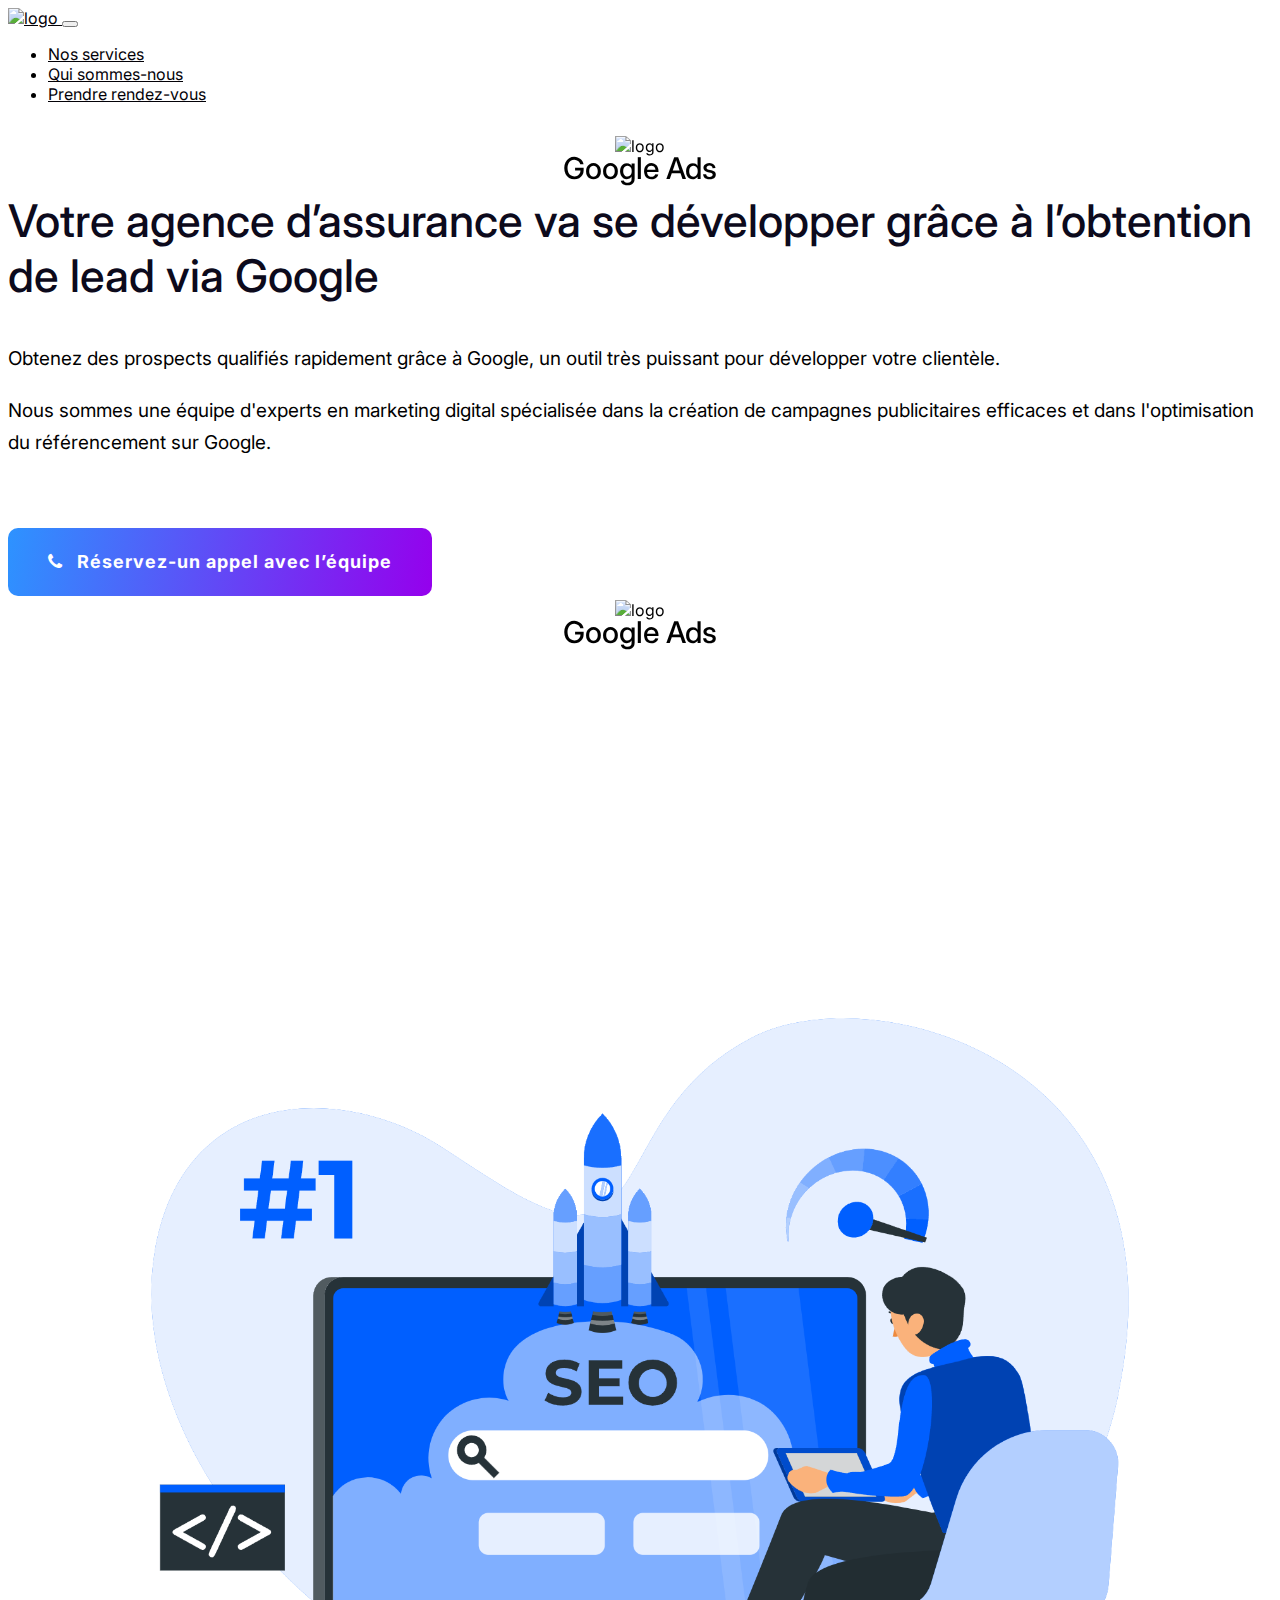
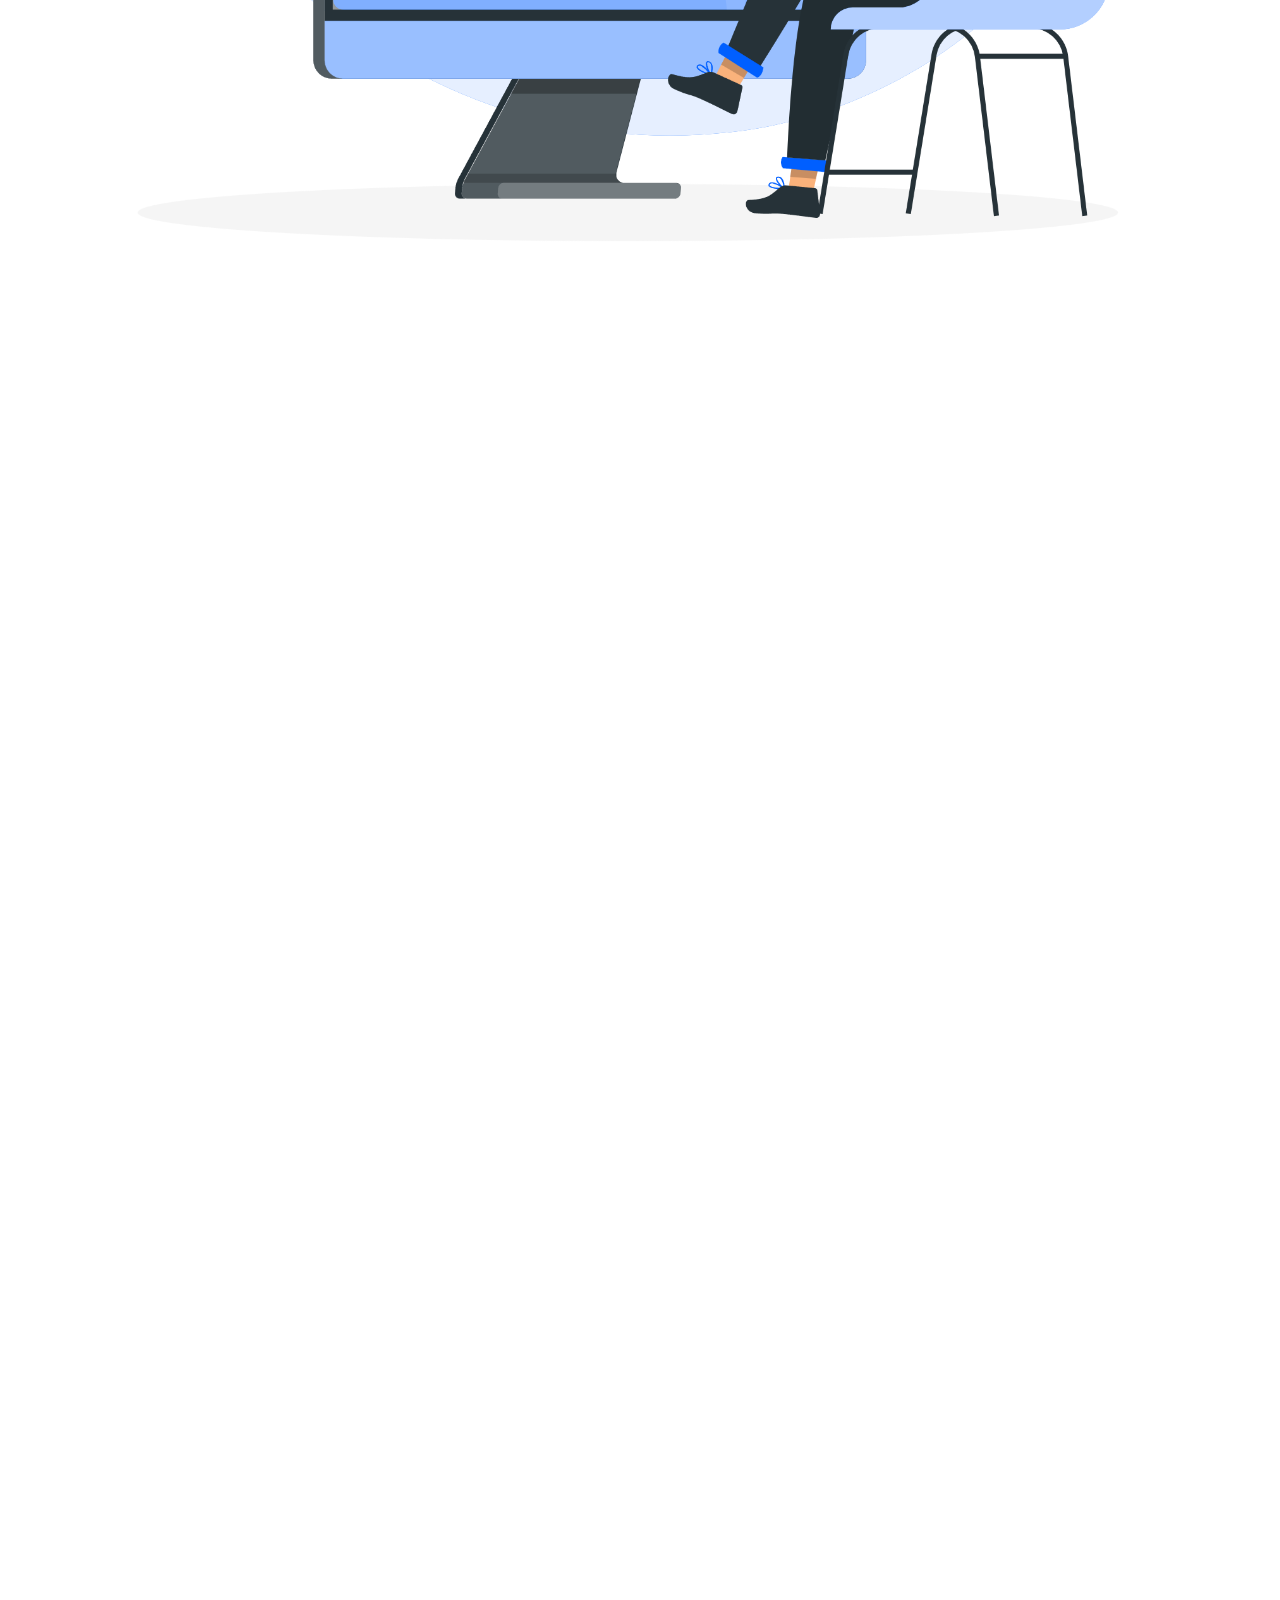
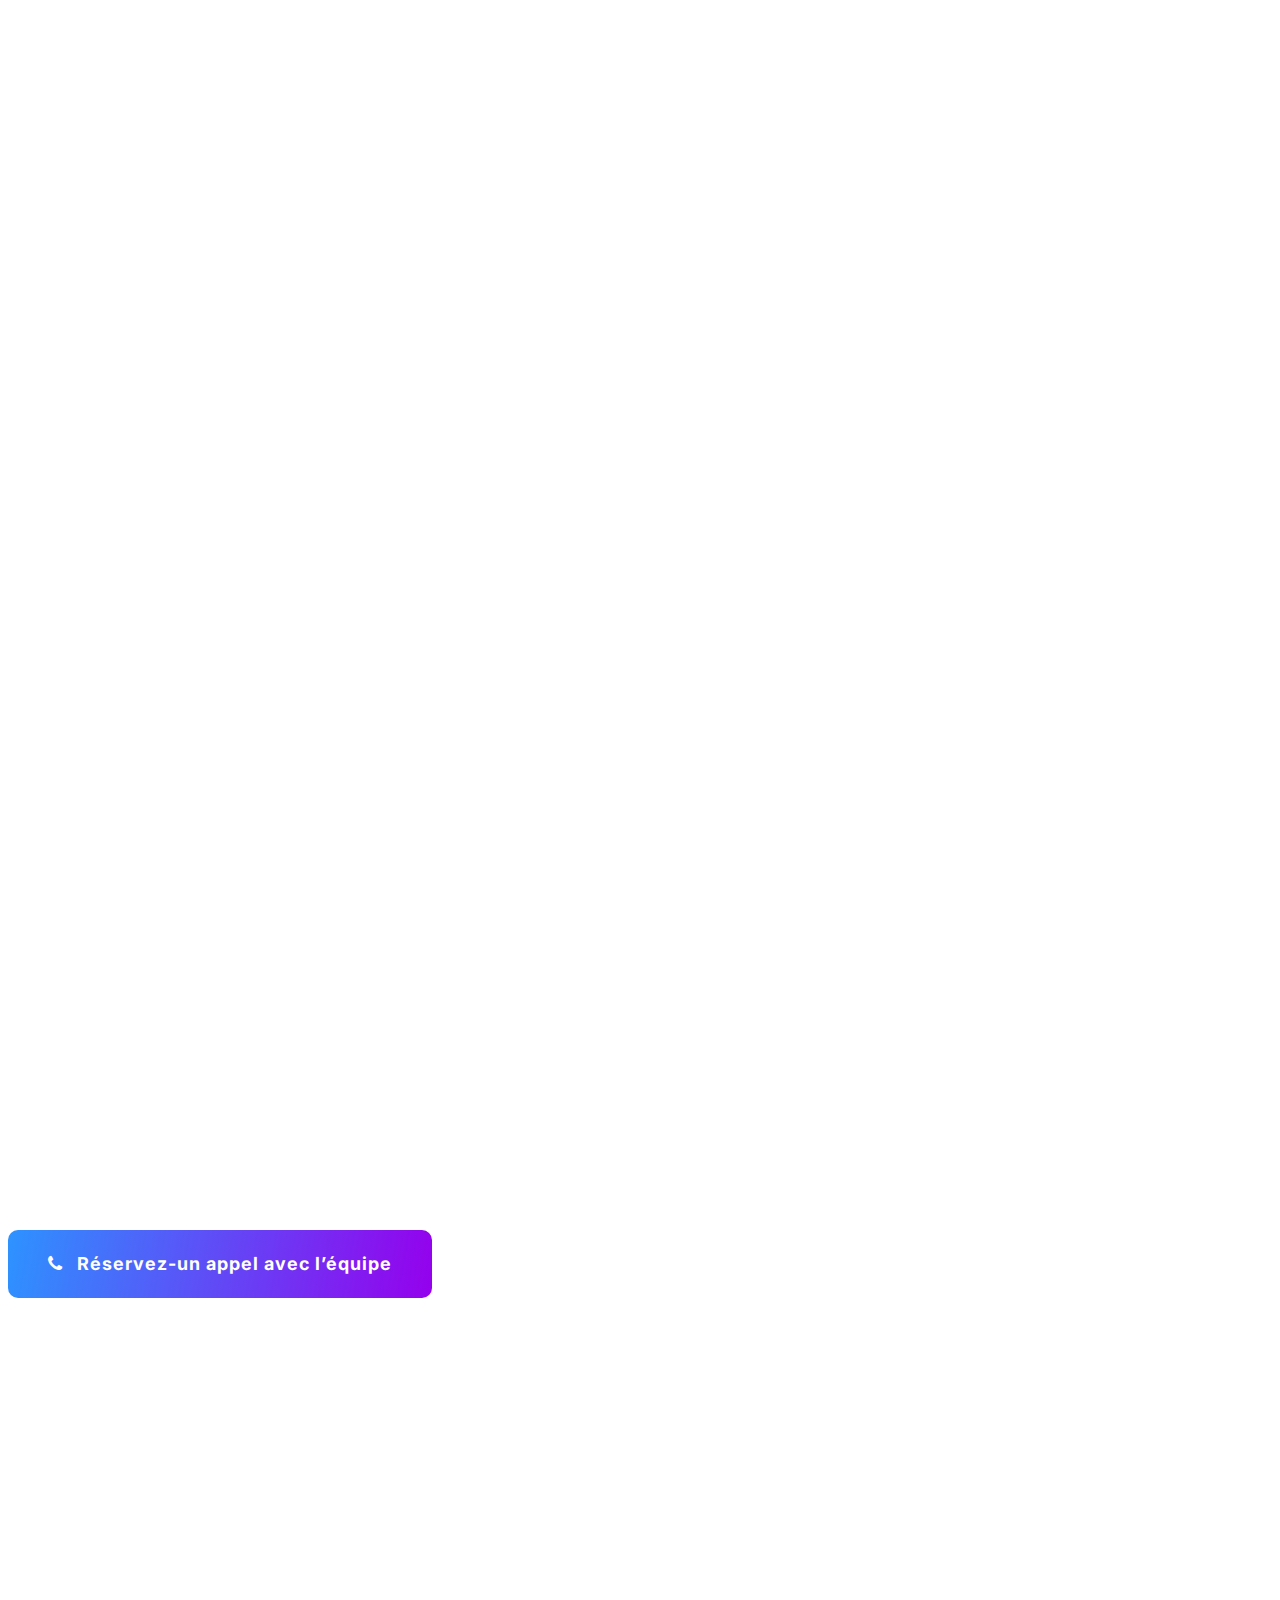
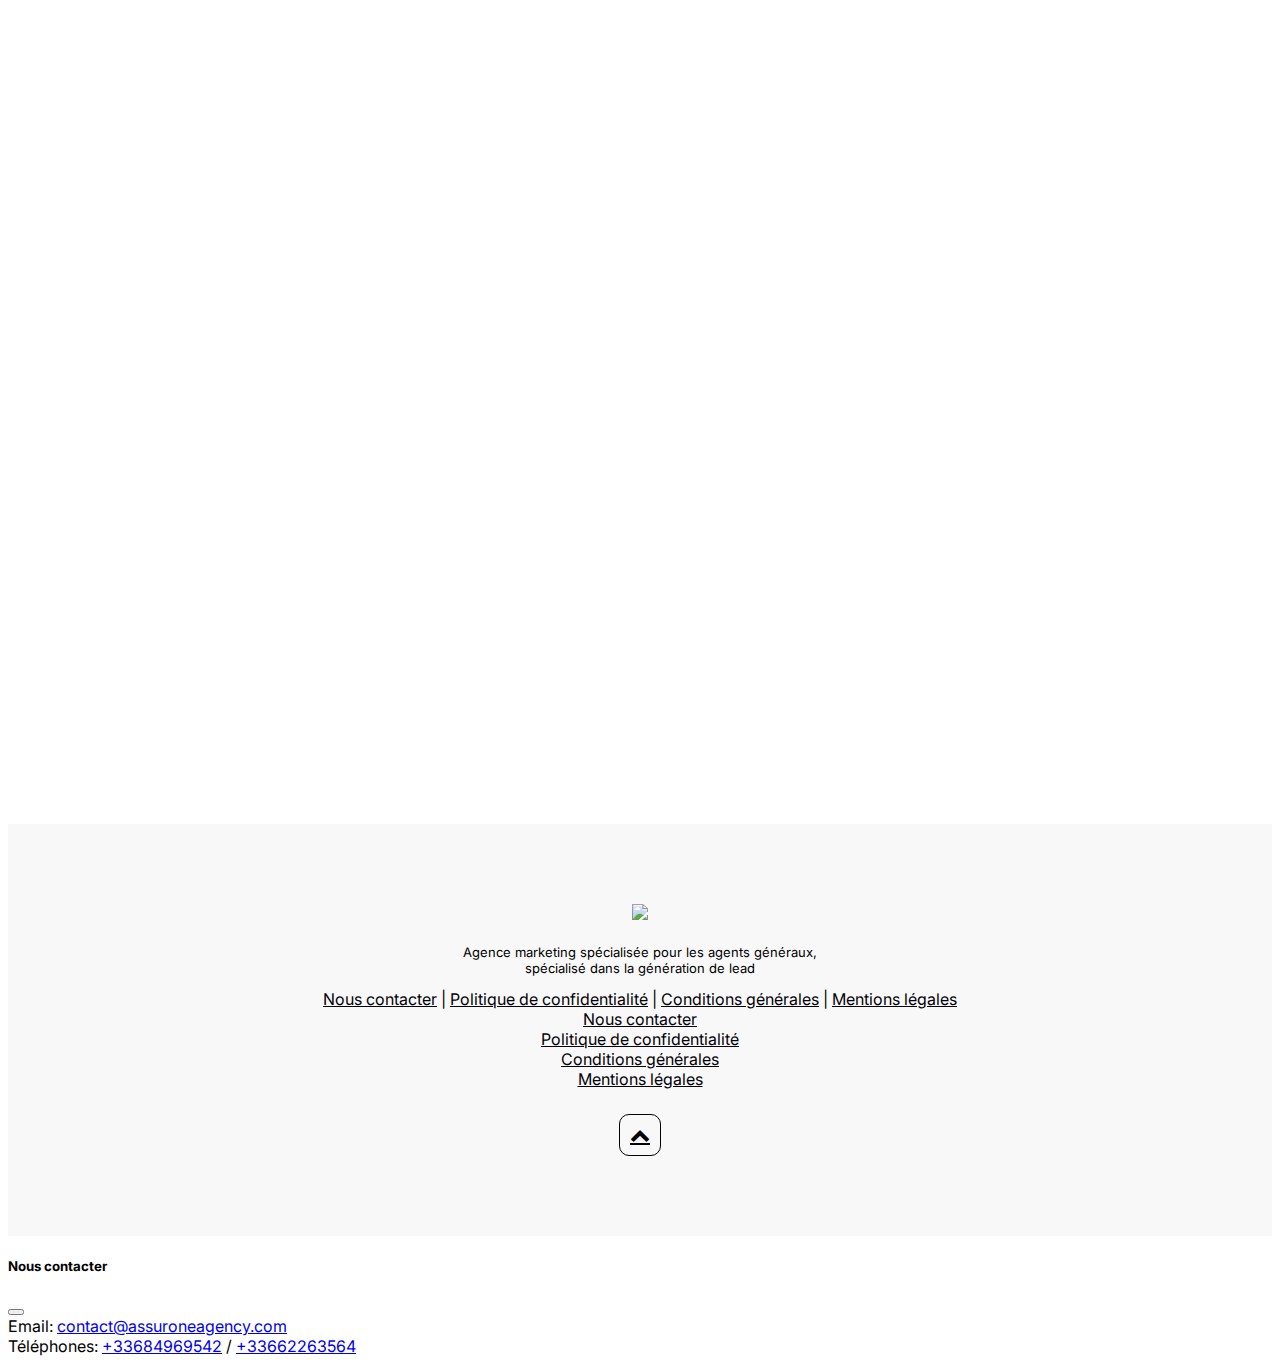
==== commit f5de12e3: "modifications finale" ====
--- a/index.html
+++ b/index.html
@@ -8,7 +8,6 @@
     <link rel="icon" href="img/favicon.png" sizes="32x32" type="image/png">
     <!-- custom.css -->
     <link rel="stylesheet" href="css/custom.css">
-    <link rel="stylesheet" href="css/others.css">
     <!-- bootstrap.min.css -->
     <link href="https://cdn.jsdelivr.net/npm/bootstrap@5.0.2/dist/css/bootstrap.min.css" rel="stylesheet" integrity="sha384-EVSTQN3/azprG1Anm3QDgpJLIm9Nao0Yz1ztcQTwFspd3yD65VohhpuuCOmLASjC" crossorigin="anonymous">
     <!-- font-awesome -->
@@ -53,11 +52,12 @@
     <section class="container" id="services-google">
         <div class="row">
             <div class="col-12 col-lg-6 d-lg-none img-deco" data-aos="flip-left">
-                <img class="logo" src="img/Google Ads Logo.png" alt="logo">
+                <img class="logo" src="img/Google Ads Logo.svg" alt="logo">
+                <span>Google Ads</span>
             </div>
             <div class="row">
                 <h2 class="col-12 col-lg-10" data-aos="fade-right">
-                    Votre agence d’assurance va se développer grâce à l’obtention de lead via Google.
+                    Votre agence d’assurance va se développer grâce à l’obtention de lead via Google
                 </h2>
                 <div class="col-12 col-lg-8" data-aos="fade-right">
                     <p>
@@ -71,8 +71,9 @@
                     <a href="#planning" class="btn-planning"><i class="fa fa-phone" aria-hidden="true"></i> Réservez-un
                         appel avec l’équipe</a>
                 </div>
-                <div class="col-12 col-lg-4 d-none d-lg-block" data-aos="flip-left">
-                    <img class="logo" src="img/Google Ads Logo.png" alt="logo">
+                <div class="col-12 col-lg-4 d-none d-lg-block img-deco" data-aos="flip-left">
+                    <img class="logo" src="img/Google Ads Logo.svg" alt="logo">
+                    <span>Google Ads</span>
                 </div>
             </div>
         </div>
@@ -289,9 +290,9 @@
             <div class="row confidentialite">
                 <div class="col-12 d-none d-md-block">
                     <a data-bs-toggle="modal" data-bs-target="#modal-contact">Nous contacter</a> |
-                    <a href="confidentialite.html" target="_blank">Politique de confidentialité</a> |
-                    <a href="condition-generale.html" target="_blank">Conditions générales</a> |
-                    <a href="mentions-legales.html" target="_blank">Mentions légales</a>
+                    <a href="confidentialite" target="_blank">Politique de confidentialité</a> |
+                    <a href="condition-generale" target="_blank">Conditions générales</a> |
+                    <a href="mentions-legales" target="_blank">Mentions légales</a>
                 </div>
                 <div class="col-12 d-md-none">
                     <div class="row">
--- a/css/custom.css
+++ b/css/custom.css
@@ -203,4 +203,72 @@
     width: auto;
     height: 200px;
     margin: auto;
-}+}
+
+@media screen and (max-width: 768px) {
+    .container h2 {
+        font-size: 21px;
+        text-align: center;
+        line-height: 1.5em;
+    }
+
+    .container h4 {
+        font-size: 20px;
+        line-height: 30px;
+    }
+
+    img {
+        width: 70%;
+        height: auto;
+    }
+
+    #services-google p, #description p, #planning p {
+        font-size: 17px!important;
+    }
+
+    p {
+        margin-top: 0;
+        margin-bottom: 0.5rem;
+        text-align: justify;
+    }
+
+    section {
+        margin-bottom: 75px;
+    }
+
+    .btn-planning {
+        margin-top: 25px;
+        font-size: 15px;
+    }
+
+    footer {
+        padding: 20px!important;
+    }
+
+    footer .row {
+        margin-bottom: 10px;
+    }
+
+    footer .start-icon {
+        margin-top: 0;
+    }
+
+    .img-deco span {
+        font-size: 24px!important;
+        top: -1em!important;
+    }
+}
+
+.img-deco {
+    position: relative;
+    text-align: center;
+}
+
+.img-deco span {
+    position: absolute;
+    bottom: -1em;
+    left: 50%;
+    transform: translateX(-50%);
+    font-size: 30px;
+    font-weight: 500;
+}
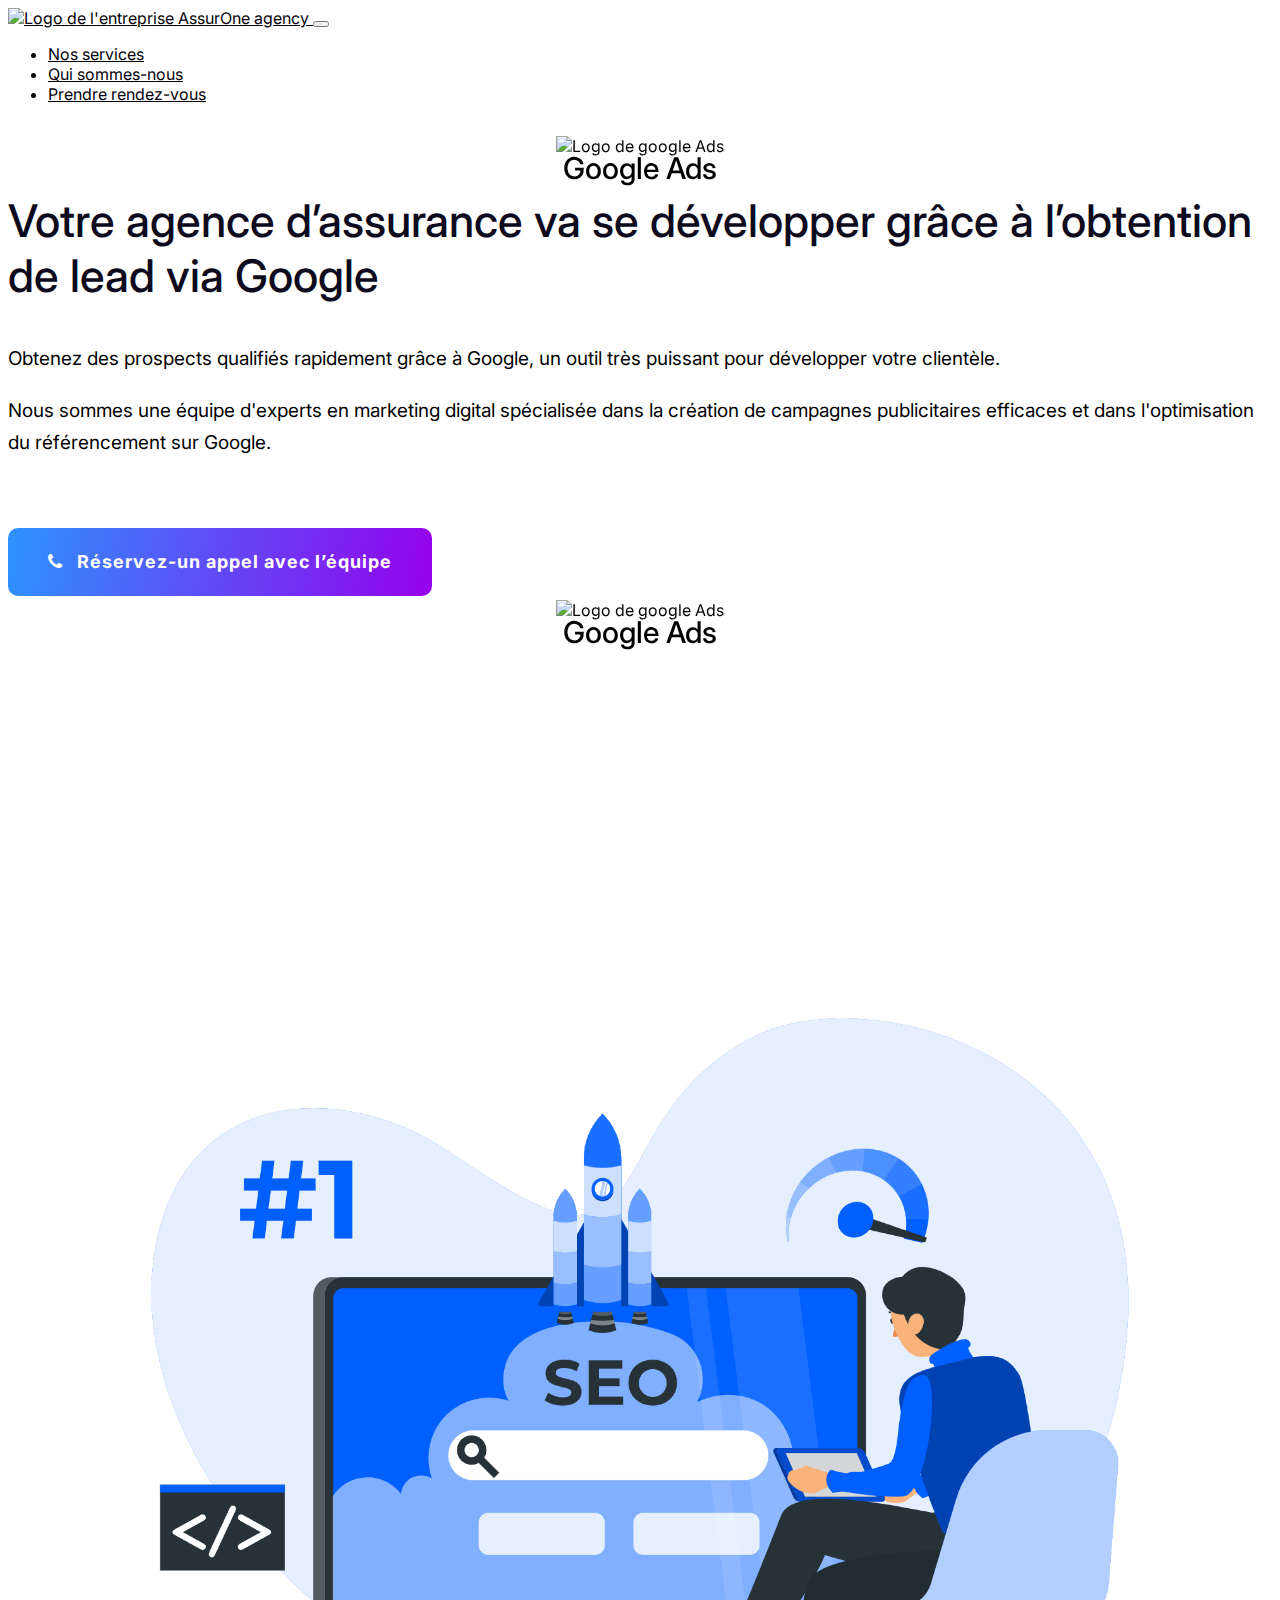
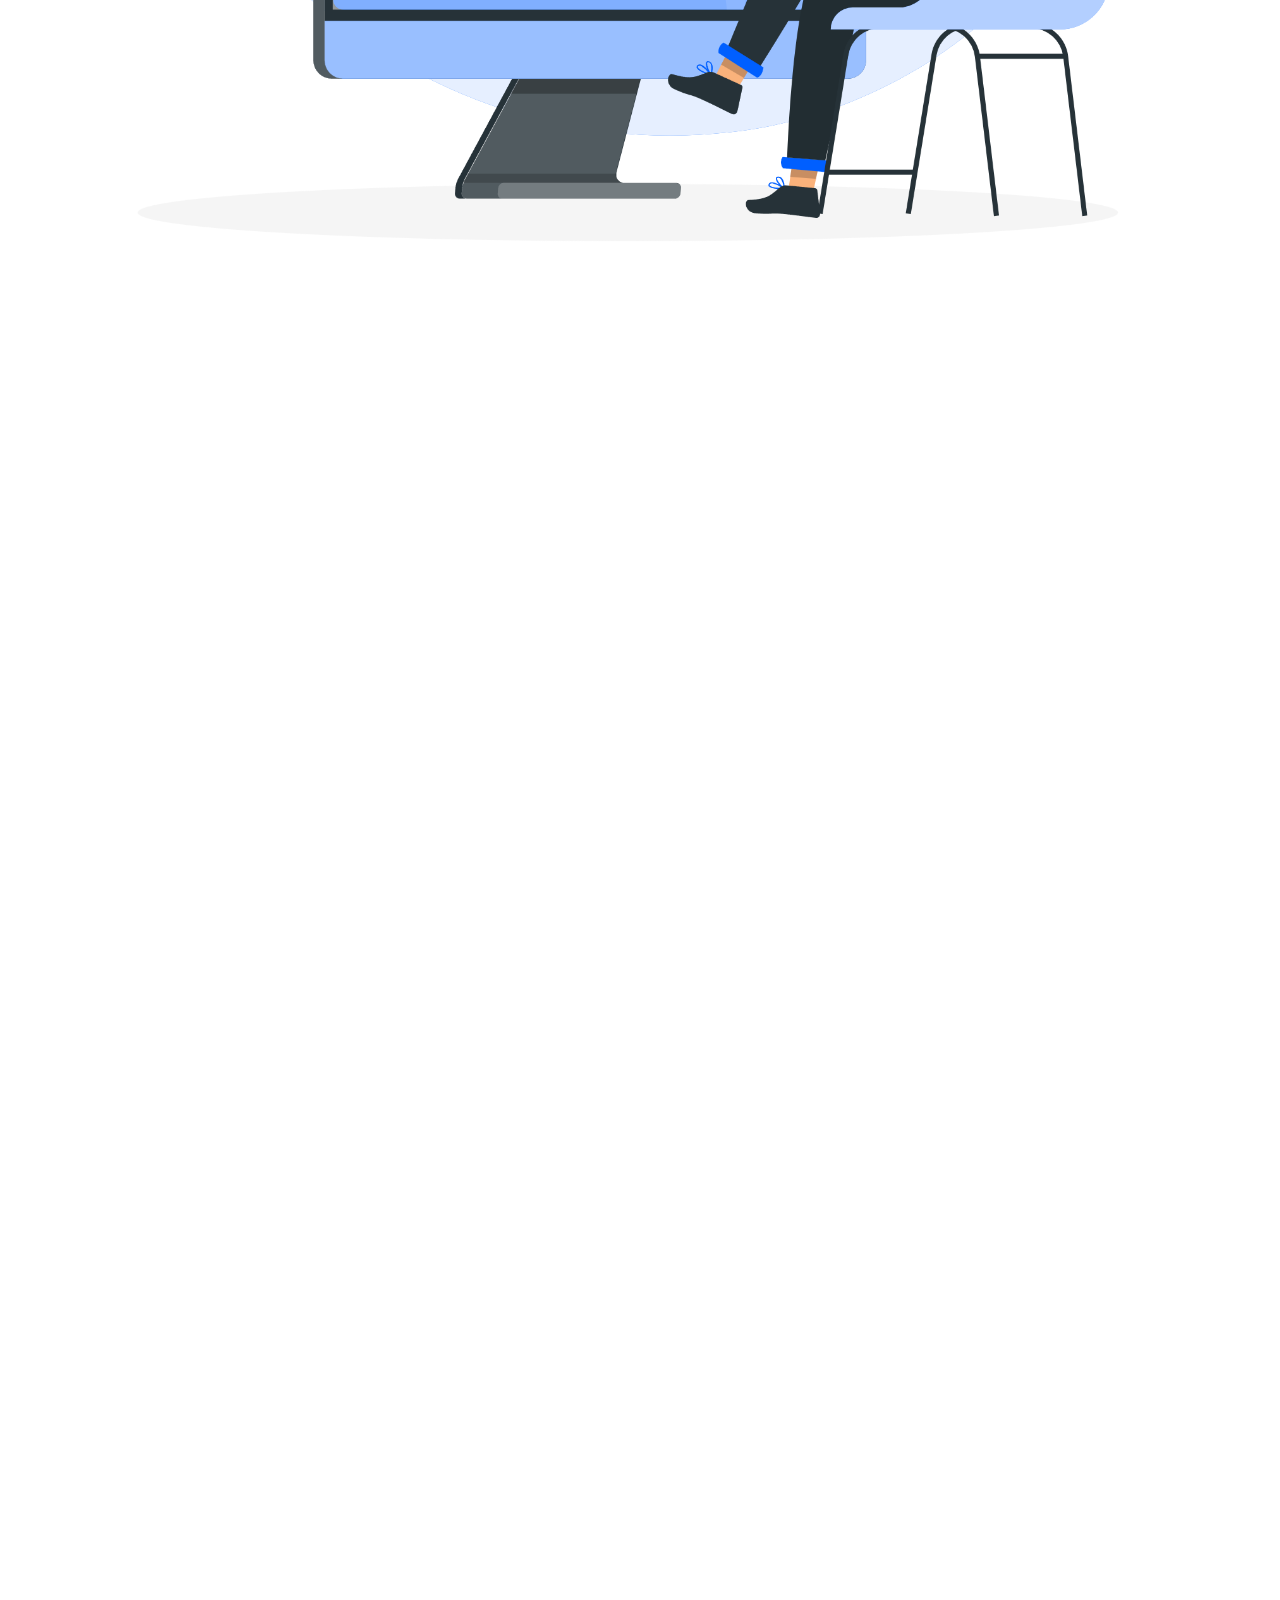
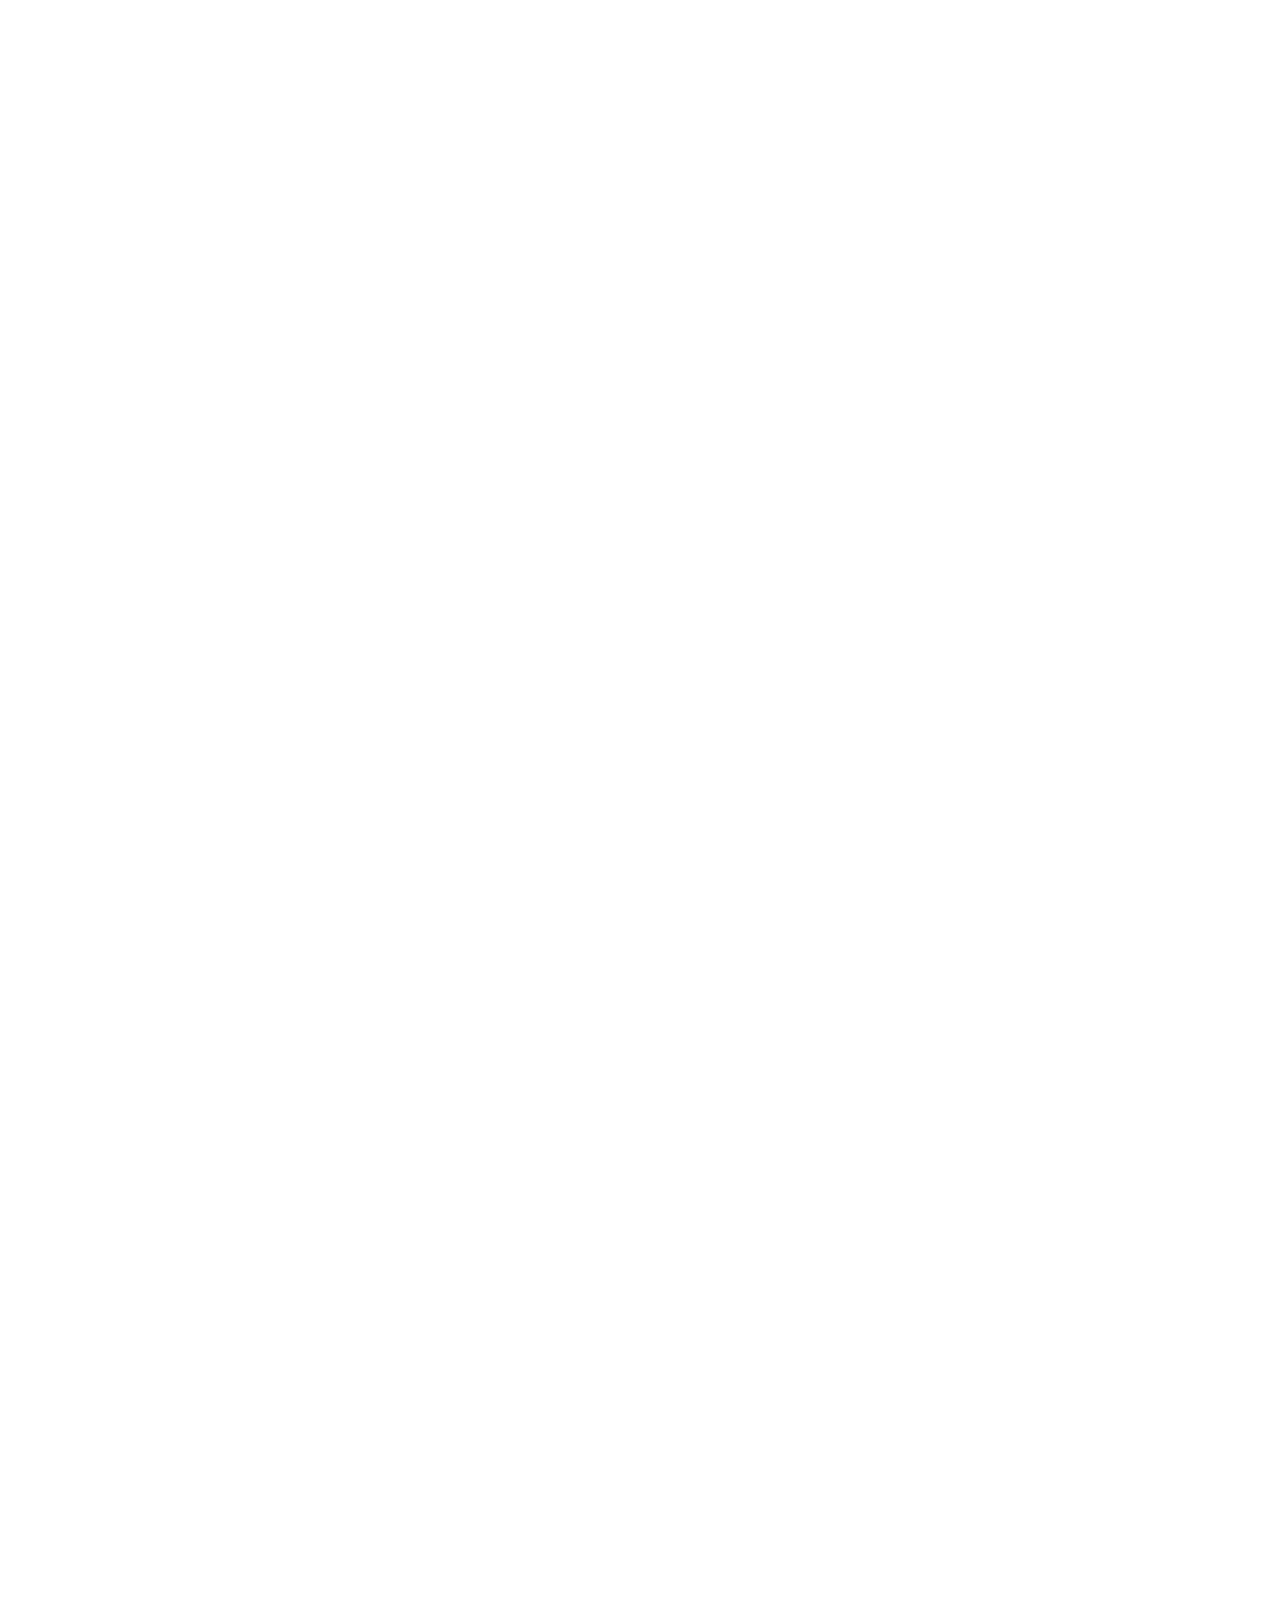
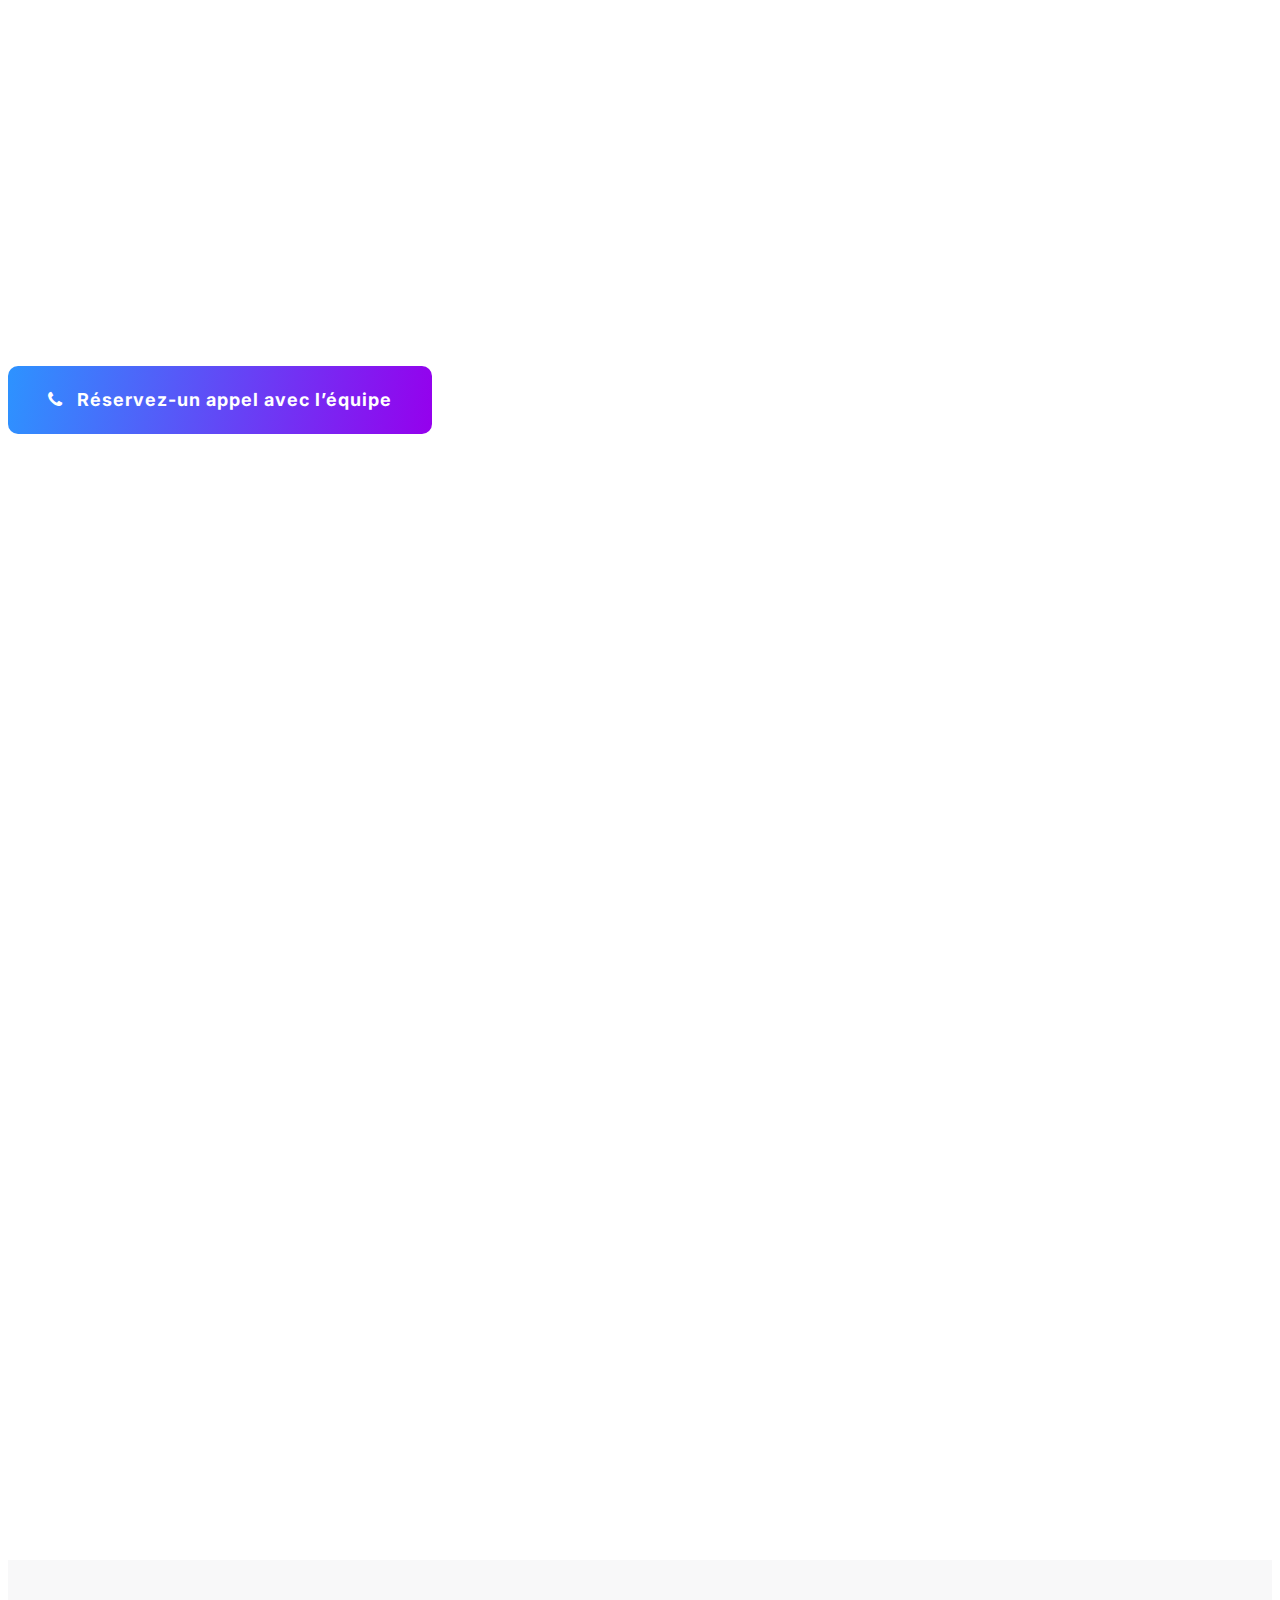
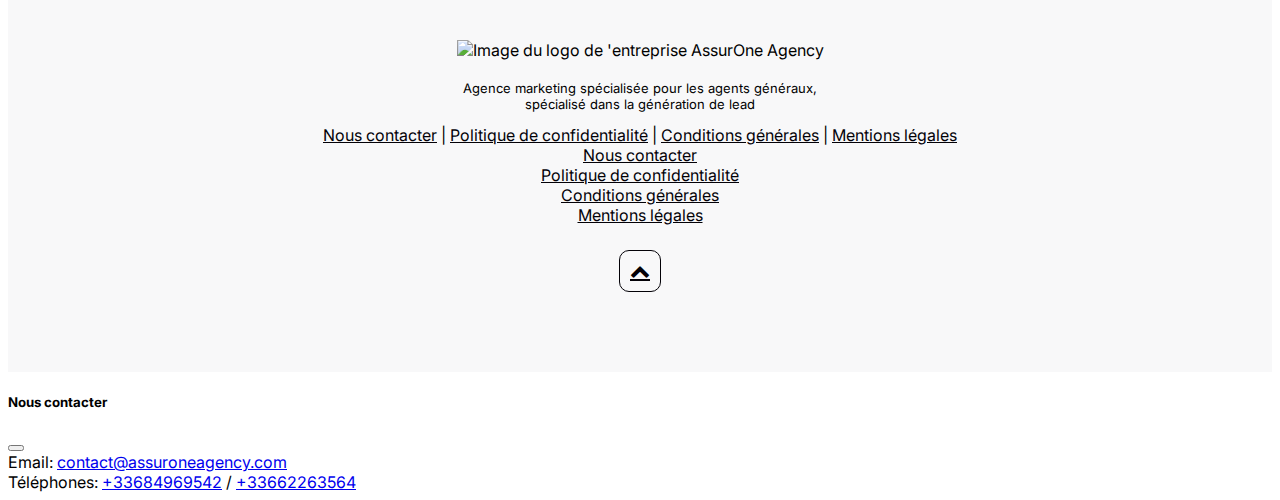
==== commit 8d9b2330: "changement image et placement" ====
--- a/index.html
+++ b/index.html
@@ -32,7 +32,7 @@
         <div class="container-fluid">
             <a href="#" class="navbar-brand" style="flex-grow: 10;">
                 <!-- Logo Image -->
-                <img class="logo" src="img/Black logo - no background.png" alt="logo">
+                <img class="logo" src="img/Black logo - no background.png" alt="Logo de l'entreprise AssurOne agency">
                 <!-- Logo Text -->
             </a>
 
@@ -52,7 +52,7 @@
     <section class="container" id="services-google">
         <div class="row">
             <div class="col-12 col-lg-6 d-lg-none img-deco" data-aos="flip-left">
-                <img class="logo" src="img/Google Ads Logo.svg" alt="logo">
+                <img class="logo" src="img/Google Ads Logo.svg" alt="Logo de google Ads">
                 <span>Google Ads</span>
             </div>
             <div class="row">
@@ -72,7 +72,7 @@
                         appel avec l’équipe</a>
                 </div>
                 <div class="col-12 col-lg-4 d-none d-lg-block img-deco" data-aos="flip-left">
-                    <img class="logo" src="img/Google Ads Logo.svg" alt="logo">
+                    <img class="logo" src="img/Google Ads Logo.svg" alt="Logo de google Ads">
                     <span>Google Ads</span>
                 </div>
             </div>
@@ -81,7 +81,7 @@
     <section class="container" id="description">
         <div class="row">
             <div class="col-12 col-lg-6 img-deco" data-aos="flip-right">
-                <img class="logo" src="img/Photo SEO.png" alt="logo">
+                <img class="logo" src="img/Photo SEO.png" alt="Image representant le SEO">
             </div>
             <div class="col-12 col-lg-6" data-aos="fade-left">
                 <h2>
@@ -115,7 +115,7 @@
                 <div class="row">
                     <div class="col-12">
                         <img src="img/Pictogramme Stratégie.png"
-                            alt="Photo illustrant les stratégies de marketing numérique personnalisées">
+                            alt="Photo illustrant les stratégies de marketing numérique personnalisées" style="height: 185px; margin-bottom: 15px;">
                     </div>
                     <div class="col-12">
                         <h5>Stratégies de marketing numérique personnalisées</h5>
@@ -135,7 +135,7 @@
                 <div class="row">
                     <div class="col-12">
                         <img src="img/Pictogramme Publicité.png"
-                            alt="Photo iilustrant les campagnes publicitaires ciblées sur Google Ads">
+                            alt="Photo illustrant les campagnes publicitaires ciblées sur Google Ads">
                     </div>
                     <div class="col-12">
                         <h5>Campagnes publicitaires ciblées sur Google Ads</h5>
@@ -156,7 +156,7 @@
                 <div class="row">
                     <div class="col-12">
                         <img src="img/Pictogramme Optimisation.png"
-                            alt="Photo illustrant l'optimisation continue des campagnes">
+                            alt="Photo illustrant l'optimisation continue des campagnes"  style="height: 180px; margin-bottom: 20px;">
                     </div>
                     <div class="col-12">
                         <h5>Optimisation continue des campagnes</h5>
@@ -204,7 +204,7 @@
             <div class="col-12 col-sm-5 profile" data-aos="flip-left">
                 <div class="row">
                     <div class="col-12">
-                        <img src="img/PP Mattias.jpg" alt="Photo de l'associé cofondateur">
+                        <img src="img/PP Mattias.jpg" alt="Photo de l'associé cofondateur Mattias Gauthier">
                     </div>
                     <div class="col-12">
                         <h4>Mattias Gauthier</h5>
@@ -220,7 +220,7 @@
             <div class="col-12 col-sm-5 profile" data-aos="flip-left">
                 <div class="row">
                     <div class="col-12">
-                        <img src="img/PP Nans.jpg" alt="Photo de l'associé cofondateur">
+                        <img src="img/PP Nans.jpg" alt="Photo de l'associé cofondateur Nans Vielfaure">
                     </div>
                     <div class="col-12">
                         <h4>Nans Vielfaure</h4>
@@ -282,7 +282,7 @@
         </div>
     </section>
     <footer>
-        <div class="col-12"><img src="img/Black logo - no background.png"></div>
+        <div class="col-12"><img src="img/Black logo - no background.png" alt="Image du logo de 'entreprise AssurOne Agency"></div>
         <div class="col-12">
             <p class="details">Agence marketing spécialisée pour les agents généraux,<br>spécialisé dans la génération de lead</p>
         </div>
--- a/css/custom.css
+++ b/css/custom.css
@@ -1,6 +1,5 @@
 body {
     font-family: 'Inter', 'Roboto', sans-serif!important;
-    background-image: url(img/background.webp)!important;
     background-repeat: no-repeat!important;
     background-position: center top!important;
     background-attachment: fixed!important;
@@ -175,7 +174,7 @@
 }
 nav img {
     width: auto;
-    height: 50px;
+    height: 100px;
 }
 
 .navbar a {
